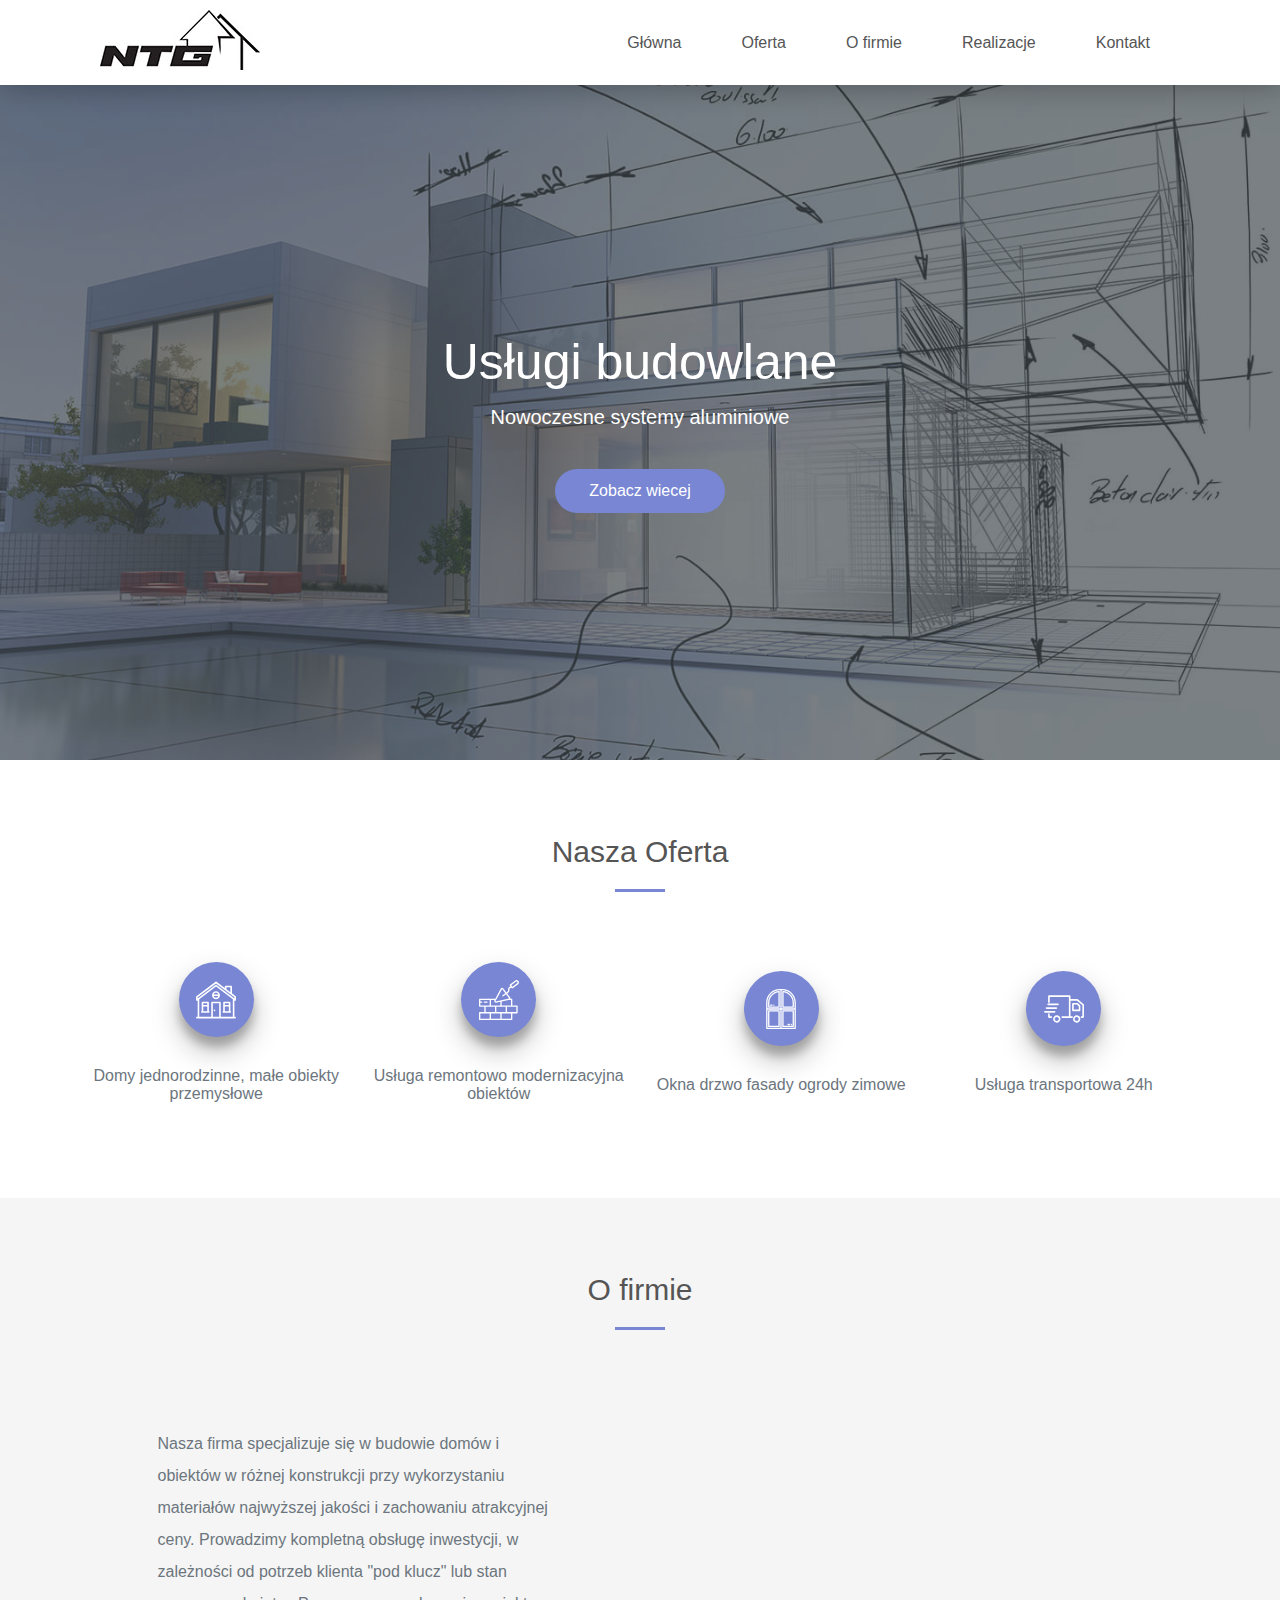
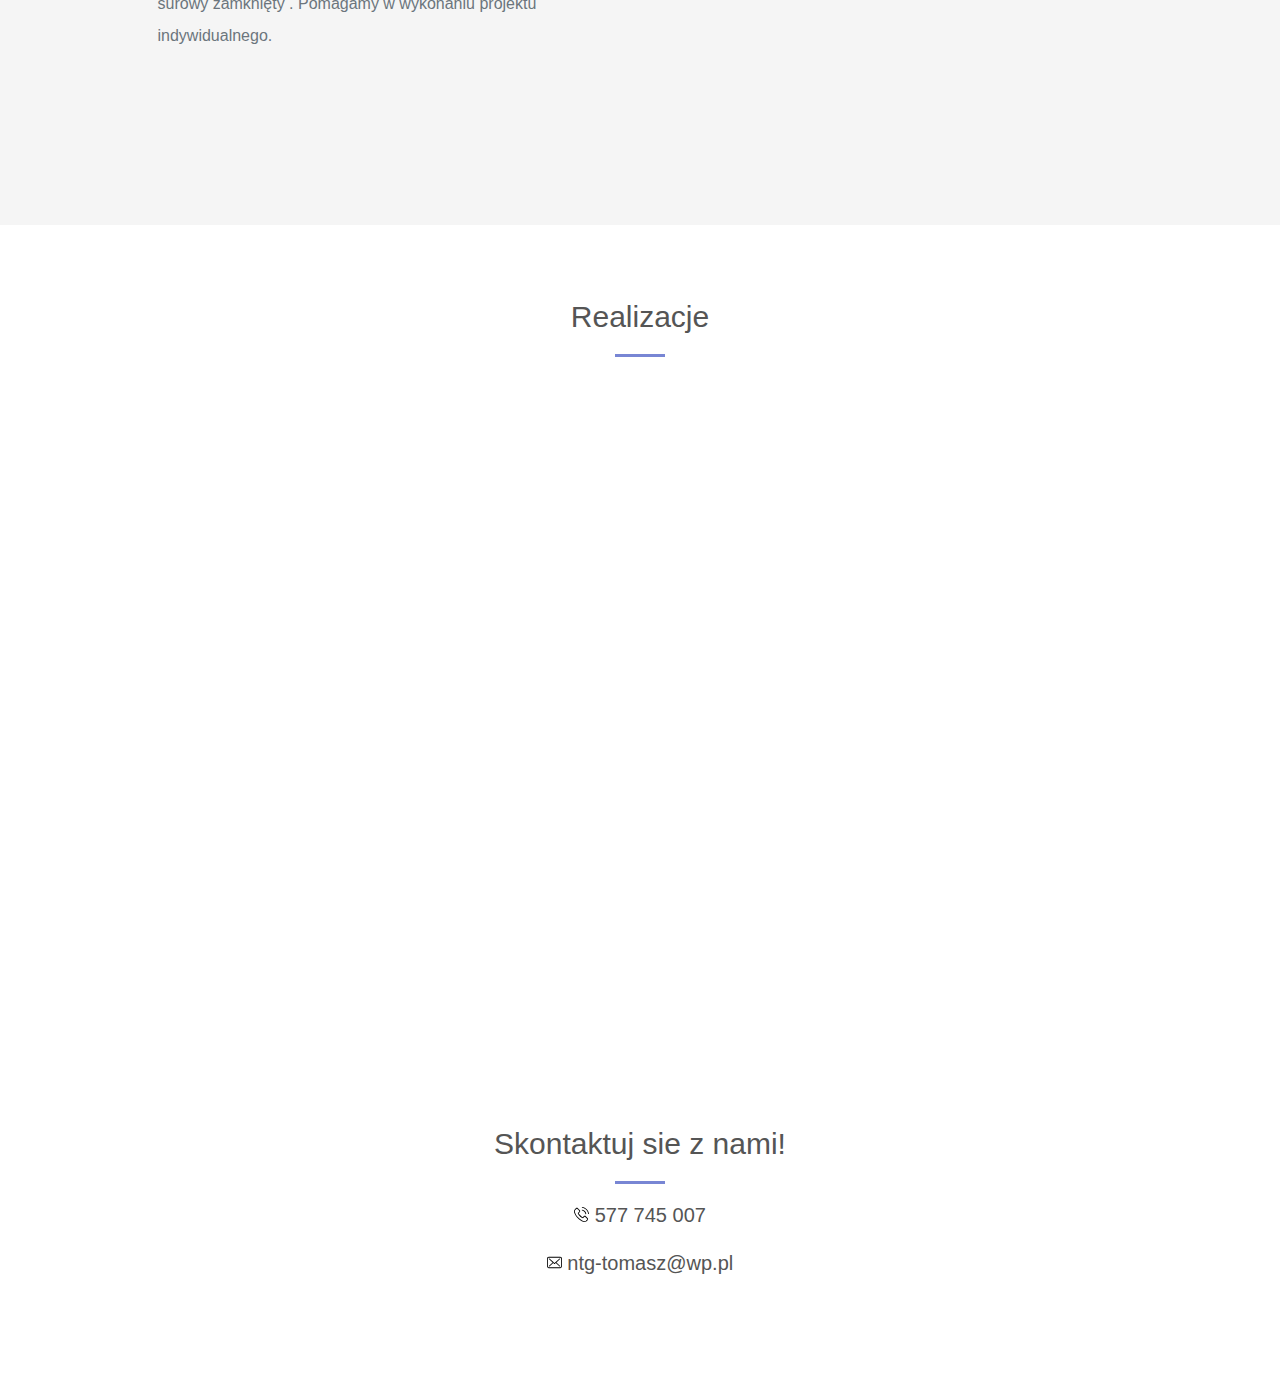
==== index2.html @ defb48ed "Initial commit" ====
<!DOCTYPE html>
<html lang="pl">
<head>
  <meta charset="utf-8">
  <meta http-equiv="X-UA-Compatible" content="IE=edge">
  <meta name="viewport" content="width=device-width, initial-scale=1">
  <title>ntg-systemy</title>
  <link rel="stylesheet" href="css/style.css">
  <style>
  /* Critical css */
  *{box-sizing:border-box;margin:0;padding:0}html{font-family:'Noto Sans',sans-serif;color:#555}a{text-decoration:none;color:inherit}hr{width:50px;height:3px;margin:20px;border:0;background-color:#7886d4}.main-container{display:flex;align-items:center}.main-container{flex-direction:column;padding:75px}.main-container h1{text-align:center;font:30px 'Noto Sans',sans-serif}.header,.header ul{background-color:#fff}.header{position:fixed;z-index:3;top:0;width:100%;height:85px;box-shadow:1px 1px 30px 0 rgba(0,0,0,.3)}.header ul{overflow:hidden;margin:0;padding-top:0;list-style:none}.header li a{display:block;padding:15px;text-align:center}#logo{height:80px;padding:10px 10px 10px 100px}@media (max-width:970px){#logo{display:flex;margin:0 auto;padding:10px}}.header .menu{clear:both;max-height:0}.header .menu-icon{position:absolute;top:0;display:inline-block;margin-top:10px;padding:35px 20px}.header .menu-icon .navicon{position:relative;display:block;width:18px;height:2px;background:#333}.header .menu-icon .navicon:after,.header .menu-icon .navicon:before{position:absolute;display:block;width:100%;height:100%;content:'';background:#333}.header .menu-icon .navicon:before{top:5px}.header .menu-icon .navicon:after{top:-5px}.header .menu-btn{display:none}@media (min-width:970px){.header ul{margin-right:100px}.header li{float:left}.header li a{padding:34px 30px 29px}.header .menu{float:right;clear:none;max-height:none}.header .menu-icon{display:none}}#banner{margin-top:85px}.hero{color:#fff}.hero{position:relative;min-height:75vh;text-align:center;justify-content:center}.hero .background-image,.hero .background-image:after{position:absolute;top:0;left:0;width:100%;height:100%;background-color:#414a4f}.hero .background-image{z-index:-1;background-repeat:no-repeat;background-attachment:fixed;background-position:center;background-size:cover}.hero .background-image:after{content:'';opacity:.7}.hero h1{font:50px 'Noto Sans',sans-serif;margin-bottom:15px}.hero h2{font:20px 'Noto Sans',sans-serif;margin-bottom:40px}.button{padding:13px 34px;border-radius:10rem;background-color:#7886d4}
  </style>
</head>

<body>
	<header class="header">
  	<a href="http://ntg-systemy.pl/"><img id="logo" src="img/logo-ntg.jpg" alt="logo NTG"></a>
  	<input class="menu-btn" type="checkbox" id="menu-btn" />
  	<label class="menu-icon" for="menu-btn"><span class="navicon"></span></label>
  	<ul class="menu">
   		<li><a onclick="$('#banner').animatescroll({padding:+84});">Główna</a></li>
      <li><a onclick="$('#offer').animatescroll({padding:+84});">Oferta</a></li>
    	<li><a onclick="$('#description').animatescroll({padding:+84});">O firmie</a></li>
    	<li><a onclick="$('#realizations').animatescroll({padding:+84});">Realizacje</a></li>
    	<li><a onclick="$('#footer').animatescroll({padding:-84});">Kontakt</a></li>
  	</ul>
  </header>

	<section id="banner" class="hero main-container">
		<div class="background-image" style="background-image: url(img/rast_129odbicie.jpg);"></div>
		<h1>Usługi budowlane</h1>
    <h2>Nowoczesne systemy aluminiowe</h2>
    <a class="button" onclick="$('#offer').animatescroll({padding:+84});">Zobacz wiecej</a>
	</section>

  <section id="offer" class="main-container">
    <h1>Nasza Oferta</h1>
    <hr>
    <div class="container">
      <div class="item">
         <!--  <div>Icons made by <a href="https://www.flaticon.com/authors/freepik" title="Freepik">Freepik</a> from <a href="https://www.flaticon.com/" 		    title="Flaticon">www.flaticon.com</a> is licensed by <a href="http://creativecommons.org/licenses/by/3.0/" 		    title="Creative Commons BY 3.0" target="_blank">CC 3.0 BY</a></div> -->
        <div class="circle">
          <svg  width="30pt" height="30pt" enable-background="new 0 0 400.688 400.688" version="1.1" viewBox="0 0 400.688 400.688" xml:space="preserve" xmlns="http://www.w3.org/2000/svg">
            <path margin-top="10px;" d="m387.89 206.79c1.412 1.06 3.102 1.601 4.803 1.601 1.219 0 2.444-0.278 3.576-0.844 2.71-1.354 4.423-4.125 4.423-7.156v-32.134c0-2.518-1.185-4.888-3.198-6.399l-37.15-27.879c4e-3 -0.102 0.015-0.203 0.015-0.306v-68.75c0-4.418-3.582-8-8-8h-55.417c-4.418 0-8 3.582-8 8v15.474l-83.448-62.623c-2.846-2.135-6.758-2.135-9.604 0l-192 144.08c-2.014 1.511-3.198 3.881-3.198 6.399v32.134c0 3.031 1.713 5.801 4.423 7.156s5.954 1.063 8.379-0.757l3.198-2.4v164.12h-8.688c-4.418 0-8 3.582-8 8s3.582 8 8 8h384.67c4.418 0 8-3.582 8-8s-3.582-8-8-8h-7.979v-164.12l3.198 2.401zm-82.948-133.87h39.417v49.061l-39.417-29.58v-19.481zm-288.25 99.332l184-138.08 184 138.08v12.131l-179.2-134.48c-1.423-1.068-3.112-1.602-4.802-1.602s-3.379 0.534-4.802 1.602l-179.2 134.48v-12.131zm215.35 196.25h-63.413c0.026-0.261 0.04-0.525 0.04-0.792v-134.46h63.333v134.46c0 0.267 0.014 0.531 0.04 0.792zm136.65-174.41v174.41h-120.73c0.026-0.261 0.04-0.525 0.04-0.792v-142.46c0-4.418-3.582-8-8-8h-79.333c-4.418 0-8 3.582-8 8v142.46c0 0.267 0.014 0.531 0.04 0.792h-120.02v-174.41c0-0.547-0.056-1.081-0.16-1.598l168.16-126.19 168.16 126.19c-0.105 0.517-0.16 1.051-0.16 1.598z"/>
          	<path d="m184.83 296.4c-2.1 0-4.16 0.86-5.649 2.34-1.49 1.49-2.341 3.56-2.341 5.66 0 2.11 0.851 4.17 2.341 5.66 1.489 1.49 3.55 2.34 5.649 2.34 2.11 0 4.17-0.85 5.66-2.34s2.35-3.55 2.35-5.66c0-2.1-0.859-4.16-2.35-5.66-1.49-1.479-3.549-2.34-5.66-2.34z"/>
          	<path d="m160.23 152.68c0 22.114 17.99 40.104 40.104 40.104s40.104-17.991 40.104-40.104-17.991-40.104-40.104-40.104-40.104 17.99-40.104 40.104zm40.104 24.104c-10.487 0-19.426-6.734-22.733-16.104h45.467c-3.307 9.37-12.247 16.104-22.734 16.104zm22.734-32.104h-45.467c3.307-9.369 12.246-16.104 22.733-16.104s19.427 6.735 22.734 16.104z"/>
          	<path d="m128.83 312.98v-87.715c0-4.418-3.582-8-8-8h-56.125c-4.418 0-8 3.582-8 8v87.72c-4.311 0.123-7.771 3.647-7.771 7.988 0 4.418 3.582 8 8 8h71.75c4.418 0 8-3.582 8-8 1e-3 -4.369-3.504-7.914-7.854-7.993zm-16-79.715v16h-40.125v-16h40.125zm-40.125 79.708v-47.708h40.125v47.708h-40.125z"/>
          	<path d="m272.73 328.97h71.751c4.418 0 8-3.582 8-8 0-4.355-3.482-7.89-7.813-7.991v-87.717c0-4.418-3.582-8-8-8h-56.125c-4.418 0-8 3.582-8 8v87.717c-4.331 0.101-7.813 3.636-7.813 7.991 0 4.418 3.583 8 8 8zm15.813-16v-47.708h40.125v47.708h-40.125zm40.125-79.708v16h-40.125v-16h40.125z"/>
          </svg>
        </div>
        <p>Domy jednorodzinne, małe obiekty przemysłowe</p>
      </div>

      <div class="item">
        <div class="circle">
        <svg width="30pt" height="30pt" viewBox="0 0 511.99823 511" xmlns="http://www.w3.org/2000/svg">
          <path d="m8.5352 512.49h409.6c4.7148 0 8.5352-3.8203 8.5352-8.5312v-76.801h59.73c4.7148 0 8.5352-3.8203 8.5352-8.5312v-85.336c0-4.7109-3.8203-8.5312-8.5352-8.5312h-59.73v-76.801c0-4.7148-3.8203-8.5352-8.5352-8.5352h-15.66c1.2031-5.5781-0.070312-11.406-3.4883-15.977l-38.559-51.398 17.805-13.355c7.9102-5.9219 12.328-15.414 11.77-25.281l-0.85547-15.367c-0.23438-4.168 1.6328-8.1758 4.9727-10.68l17.801-13.352 7.4922 9.9844c1.3555 1.8086 3.375 3.0078 5.6172 3.3281 0.39844 0.054687 0.80078 0.085937 1.207 0.082031 1.8477 0.003906 3.6445-0.59766 5.1211-1.707l70.406-52.816c11.305-8.4805 13.598-24.523 5.1172-35.832l-4.7422-6.3281c-8.4922-11.293-24.527-13.578-35.84-5.1094l-70.398 52.812c-3.7695 2.8281-4.5352 8.1797-1.707 11.949l7.4883 9.9844-17.801 13.355c-7.9102 5.9219-12.332 15.41-11.77 25.277l0.85156 15.367c0.23828 4.168-1.6289 8.1797-4.9688 10.68l-17.801 13.355-38.562-51.398c-4.0352-5.4648-10.59-8.4766-17.367-7.9805-6.4648 0.46875-12.242 4.2188-15.309 9.9336l-70.117 130.47h-200.3c-4.7148 0-8.5352 3.8203-8.5352 8.5352v85.332c0 4.7148 3.8203 8.5352 8.5352 8.5352h59.73v68.266h-59.73c-4.7148 0-8.5352 3.8203-8.5352 8.5352v85.332c0 4.7109 3.8203 8.5312 8.5352 8.5312zm468-493.23c3.7656-2.8281 9.1133-2.0664 11.945 1.7031l4.7422 6.3281c2.8242 3.7695 2.0586 9.1133-1.707 11.941l-63.582 47.699-14.98-19.977zm-322.94 407.89h119.46v68.266h-119.46zm68.266-85.332h119.46v68.266h-119.46zm187.73 153.6h-119.47v-68.266h119.47zm68.266-85.332h-119.47v-68.266h119.47zm-68.266-85.332h-119.47v-49.691l87.344-18.578h32.125zm-115.61-207.72c0.28906-0.59766 0.89062-0.98047 1.5547-1l0.16797-0.007812c0.90625 0.015625 1.7461 0.46484 2.2617 1.207l38.555 51.398-35.203 26.41c-3.7695 2.8281-4.5352 8.1758-1.707 11.949 2.8281 3.7695 8.1758 4.5312 11.949 1.707l35.203-26.41 38.559 51.398c0.61328 0.75 0.79297 1.7617 0.46875 2.6719-0.20312 0.63281-0.73828 1.0977-1.3945 1.2148l-169.29 36c-1.0508 0.16406-2.1055-0.28516-2.7109-1.1602-0.67969-0.82031-0.81641-1.9609-0.35156-2.9219zm-95.238 165.62c4.5469 6.2539 12.352 9.2344 19.91 7.6094l54.402-11.57v46.062h-119.46v-68.27h46.059l-2.6445 4.9219c-3.6562 6.8086-2.9727 15.125 1.7383 21.246zm-181.69 7.9688h17.066c4.7148 0 8.5352-3.8203 8.5352-8.5352 0-4.7109-3.8203-8.5312-8.5352-8.5312h-17.066v-17.07h119.47v68.27h-119.47zm68.266 51.199h119.47v68.266h-119.47zm-68.266 85.332h119.47v68.266h-119.47z"/>
          <path d="m110.93 282.09c0-4.7109-3.8203-8.5312-8.5352-8.5312h-34.133c-4.7109 0-8.5312 3.8203-8.5312 8.5312 0 4.7148 3.8203 8.5352 8.5312 8.5352h34.133c4.7148 0 8.5352-3.8203 8.5352-8.5352z"/>
        </svg>
      </div>
        <p>Usługa remontowo modernizacyjna obiektów</p>
      </div>

      <div class="item">
        <!--<div>Icons made by <a href="https://www.flaticon.com/authors/xnimrodx" title="xnimrodx">xnimrodx</a> from <a href="https://www.flaticon.com/" 		    title="Flaticon">www.flaticon.com</a> is licensed by <a href="http://creativecommons.org/licenses/by/3.0/" 		    title="Creative Commons BY 3.0" target="_blank">CC 3.0 BY</a></div>-->
        <div class="circle">
        <svg width="30pt" height="30pt" viewBox="-64 0 496 496" xmlns="http://www.w3.org/2000/svg">
          <path d="m159.53 24.246c-76.086 4.5312-135.48 67.531-135.53 143.75v56c0 4.418 3.582 8 8 8h128c4.418 0 8-3.582 8-8v-191.77c0.003906-2.2031-0.90234-4.3125-2.5078-5.8281-1.6055-1.5156-3.7617-2.3008-5.9648-2.1719zm-7.5273 191.75h-112v-48c0.039062-64.492 48.02-118.9 112-127.01z"/>
          <path d="m200 0h-32c-92.738 0.10547-167.89 75.262-168 168v320c0 4.418 3.582 8 8 8h352c4.418 0 8-3.582 8-8v-320c-0.10547-92.738-75.262-167.89-168-168zm152 168v72h-160v-224h8c83.91 0.09375 151.91 68.09 152 152zm-336 0c0.09375-83.91 68.09-151.91 152-152h8v224h-160zm0 88h160v224h-160zm336 224h-160v-224h160z"/>
          <path d="m208 232h128c4.418 0 8-3.582 8-8v-56c-0.042969-76.223-59.441-139.22-135.53-143.75-2.2031-0.12891-4.3594 0.65625-5.9648 2.1719-1.6055 1.5156-2.5117 3.625-2.5078 5.8281v191.75c0 4.418 3.582 8 8 8zm8-191.01c63.98 8.1055 111.96 62.516 112 127.01v48h-112z"/>
          <path d="m160 264h-128c-4.418 0-8 3.582-8 8v192c0 4.418 3.582 8 8 8h128c4.418 0 8-3.582 8-8v-192c0-4.418-3.582-8-8-8zm-8 192h-112v-176h112z"/>
          <path d="m208 472h128c4.418 0 8-3.582 8-8v-192c0-4.418-3.582-8-8-8h-128c-4.418 0-8 3.582-8 8v192c0 4.418 3.582 8 8 8zm8-192h112v176h-112z"/>
          <path d="m72 192h-16c-4.418 0-8 3.582-8 8s3.582 8 8 8h16c4.418 0 8-3.582 8-8s-3.582-8-8-8z"/>
          <path d="m90.32 205.68c0.77734 0.70703 1.6719 1.2734 2.6406 1.6797 2.9766 1.2773 6.4297 0.60938 8.7188-1.6797 0.70312-0.77734 1.2734-1.6719 1.6797-2.6406 0.85547-1.9375 0.85547-4.1406 0-6.0781-0.38672-0.98047-0.95703-1.875-1.6797-2.6406-1.9219-1.875-4.6445-2.6836-7.2812-2.1602-0.5 0.085938-0.98438 0.25-1.4375 0.48047-0.51172 0.17578-1 0.41797-1.4492 0.71875-0.41406 0.29688-0.8125 0.61719-1.1914 0.96094-0.72266 0.76563-1.293 1.6602-1.6797 2.6406-0.85156 1.9375-0.85156 4.1406 0 6.0781 0.40625 0.96875 0.97656 1.8633 1.6797 2.6406z"/>
          <path d="m288 432h-16c-4.418 0-8 3.582-8 8s3.582 8 8 8h16c4.418 0 8-3.582 8-8s-3.582-8-8-8z"/>
          <path d="m317.68 434.32c-1.9219-1.875-4.6445-2.6836-7.2812-2.1602-0.5 0.085938-0.98438 0.25-1.4375 0.48047-0.51172 0.17578-1 0.41797-1.4492 0.71875-0.41406 0.29688-0.8125 0.61719-1.1914 0.96094-0.72266 0.76563-1.293 1.6602-1.6797 2.6406-0.85156 1.9375-0.85156 4.1406 0 6.0781 0.40625 0.96875 0.97656 1.8633 1.6797 2.6406 3.1562 3.0938 8.2031 3.0938 11.359 0 0.70312-0.77734 1.2734-1.6719 1.6797-2.6406 0.85547-1.9375 0.85547-4.1406 0-6.0781-0.38672-0.98047-0.95703-1.875-1.6797-2.6406z"/>
        </svg>
      </div>
        <p>Okna drzwo fasady ogrody zimowe</p>
      </div>

      <div class="item">
        <!--<div>Icons made by <a href="https://www.flaticon.com/authors/vignesh-oviyan" title="Vignesh Oviyan">Vignesh Oviyan</a> from <a href="https://www.flaticon.com/"             title="Flaticon">www.flaticon.com</a> is licensed by <a href="http://creativecommons.org/licenses/by/3.0/"             title="Creative Commons BY 3.0" target="_blank">CC 3.0 BY</a></div> -->
        <div class="circle">
        <svg width="30pt" height="30pt" enable-background="new 0 0 491.1 491.1" version="1.1" viewBox="0 0 491.1 491.1" xml:space="preserve" xmlns="http://www.w3.org/2000/svg">
          <path transform="translate(0 -540.36)" d="m401.5 863.31c-12 0-23.4 4.7-32 13.2-8.6 8.6-13.4 19.8-13.4 31.8s4.7 23.2 13.4 31.8c8.7 8.5 20 13.2 32 13.2 24.6 0 44.6-20.2 44.6-45s-20-45-44.6-45zm0 70c-13.8 0-25.4-11.4-25.4-25s11.6-25 25.4-25c13.6 0 24.6 11.2 24.6 25s-11 25-24.6 25zm11.6-219.9c-1.8-1.7-4.2-2.6-6.7-2.6h-51.3c-5.5 0-10 4.5-10 10v82c0 5.5 4.5 10 10 10h81.4c5.5 0 10-4.5 10-10v-54.9c0-2.8-1.2-5.5-3.3-7.4l-30.1-27.1zm13.4 79.4h-61.4v-62.1h37.4l24 21.6v40.5zm-269.2 70.5c-12 0-23.4 4.7-32 13.2-8.6 8.6-13.4 19.8-13.4 31.8s4.7 23.2 13.4 31.8c8.7 8.5 20 13.2 32 13.2 24.6 0 44.6-20.2 44.6-45s-20-45-44.6-45zm0 70c-13.8 0-25.4-11.4-25.4-25s11.6-25 25.4-25c13.6 0 24.6 11.2 24.6 25s-11 25-24.6 25zm-66.7-57.7h-20.1v-26.6c0-5.5-4.5-10-10-10s-10 4.5-10 10v36.6c0 5.5 4.5 10 10 10h30.1c5.5 0 10-4.5 10-10s-4.5-10-10-10zm50.7-54.5c0-5.5-4.5-10-10-10h-121.3c-5.5 0-10 4.5-10 10s4.5 10 10 10h121.3c5.5 0 10-4.4 10-10zm-111-36.1l121.3 0.7c5.5 0 10-4.4 10.1-9.9 0.1-5.6-4.4-10.1-9.9-10.1l-121.3-0.7h-0.1c-5.5 0-10 4.4-10 9.9-0.1 5.6 4.4 10.1 9.9 10.1zm20.4-45.4h121.3c5.5 0 10-4.5 10-10s-4.5-10-10-10h-121.3c-5.5 0-10 4.5-10 10s4.5 10 10 10zm436.7-13.5l-71.6-59.3c-1.8-1.5-4-2.3-6.4-2.3h-84.2v-36c0-5.5-4.5-10-10-10h-254.7c-5.5 0-10 4.5-10 10v73.2c0 5.5 4.5 10 10 10s10-4.5 10-10v-63.2h234.8v237.1h-82c-5.5 0-10 4.5-10 10s4.5 10 10 10h122.1c5.5 0 10-4.5 10-10s-4.5-10-10-10h-20.1v-191.1h80.6l65.2 54-0.7 136.9h-10.4c-5.5 0-10 4.5-10 10s4.5 10 10 10h20.3c5.5 0 10-4.4 10-9.9l0.8-151.6c-0.1-3-1.4-5.9-3.7-7.8z"/>
          </svg>
        </div>
        <p>Usługa transportowa 24h</p>
      </div>
  </section>

  <!--<div id="belt">
    <h1>Budowa pod klucz</h1>
    <h2>Doradztwo techniczne</h2>
  </div>-->

	<section id="description" class="main-container">
		<h1>O firmie</h1>
		<hr>
		<div class="container">
			<p>Nasza firma specjalizuje się w budowie domów i obiektów w różnej konstrukcji przy wykorzystaniu materiałów najwyższej jakości i zachowaniu atrakcyjnej ceny.
        Prowadzimy kompletną obsługę inwestycji, w zależności od potrzeb klienta "pod klucz" lub stan surowy zamknięty . Pomagamy w wykonaniu projektu indywidualnego.</p>
    <img class="lazy lazy-img" src="[data-uri]" data-src="img/5d110c586385b.png" alt="budownik">
		</div>
	</section>

	<section id="realizations" class="main-container">
    <h1>Realizacje</h1>
    <hr>
      <div class="container">
  			<div class="gallery">
          <img class="lazy lazy-img" src="[data-uri]" data-src="img/Usługi_budowlane.jpg" alt="obrazek">
  			</div>
  			<div class="gallery">
          <img class="lazy lazy-img" src="[data-uri]" data-src="img/Realizacja_inwestycji.jpg" alt="obrazek">
  			</div>
  			<div class="gallery">
          <img class="lazy lazy-img" src="[data-uri]" data-src="img/Wykończenia_wnętrz.jpg" alt="obrazek">
  			</div>
  			<div class="gallery">
          <img class="lazy lazy-img" src="[data-uri]" data-src="img/4.jpg" alt="obrazek">
  			</div>
  			<div class="gallery">
          <img class="lazy lazy-img" src="[data-uri]" data-src="img/5.jpg" alt="obrazek">
  			</div>
  			<div class="gallery">
          <img class="lazy lazy-img" src="[data-uri]" data-src="img/6.jpg" alt="obrazek">
  			</div>
      </div>
	</section>

  <footer id="footer" class="main-container">
    <h1>Skontaktuj sie z nami!</h1>
      <hr>
          <a href="tel:+48 577 745 007"><svg width="15px" enable-background="new 0 0 473.806 473.806" version="1.1" viewBox="0 0 473.806 473.806" xml:space="preserve" xmlns="http://www.w3.org/2000/svg">
        		<path d="m374.46 293.51c-9.7-10.1-21.4-15.5-33.8-15.5-12.3 0-24.1 5.3-34.2 15.4l-31.6 31.5c-2.6-1.4-5.2-2.7-7.7-4-3.6-1.8-7-3.5-9.9-5.3-29.6-18.8-56.5-43.3-82.3-75-12.5-15.8-20.9-29.1-27-42.6 8.2-7.5 15.8-15.3 23.2-22.8 2.8-2.8 5.6-5.7 8.4-8.5 21-21 21-48.2 0-69.2l-27.3-27.3c-3.1-3.1-6.3-6.3-9.3-9.5-6-6.2-12.3-12.6-18.8-18.6-9.7-9.6-21.3-14.7-33.5-14.7s-24 5.1-34 14.7l-0.2 0.2-34 34.3c-12.8 12.8-20.1 28.4-21.7 46.5-2.4 29.2 6.2 56.4 12.8 74.2 16.2 43.7 40.4 84.2 76.5 127.6 43.8 52.3 96.5 93.6 156.7 122.7 23 10.9 53.7 23.8 88 26 2.1 0.1 4.3 0.2 6.3 0.2 23.1 0 42.5-8.3 57.7-24.8 0.1-0.2 0.3-0.3 0.4-0.5 5.2-6.3 11.2-12 17.5-18.1 4.3-4.1 8.7-8.4 13-12.9 9.9-10.3 15.1-22.3 15.1-34.6 0-12.4-5.3-24.3-15.4-34.3l-54.9-55.1zm35.8 105.3c-0.1 0-0.1 0.1 0 0-3.9 4.2-7.9 8-12.2 12.2-6.5 6.2-13.1 12.7-19.3 20-10.1 10.8-22 15.9-37.6 15.9-1.5 0-3.1 0-4.6-0.1-29.7-1.9-57.3-13.5-78-23.4-56.6-27.4-106.3-66.3-147.6-115.6-34.1-41.1-56.9-79.1-72-119.9-9.3-24.9-12.7-44.3-11.2-62.6 1-11.7 5.5-21.4 13.8-29.7l34.1-34.1c4.9-4.6 10.1-7.1 15.2-7.1 6.3 0 11.4 3.8 14.6 7l0.3 0.3c6.1 5.7 11.9 11.6 18 17.9 3.1 3.2 6.3 6.4 9.5 9.7l27.3 27.3c10.6 10.6 10.6 20.4 0 31-2.9 2.9-5.7 5.8-8.6 8.6-8.4 8.6-16.4 16.6-25.1 24.4-0.2 0.2-0.4 0.3-0.5 0.5-8.6 8.6-7 17-5.2 22.7l0.3 0.9c7.1 17.2 17.1 33.4 32.3 52.7l0.1 0.1c27.6 34 56.7 60.5 88.8 80.8 4.1 2.6 8.3 4.7 12.3 6.7 3.6 1.8 7 3.5 9.9 5.3 0.4 0.2 0.8 0.5 1.2 0.7 3.4 1.7 6.6 2.5 9.9 2.5 8.3 0 13.5-5.2 15.2-6.9l34.2-34.2c3.4-3.4 8.8-7.5 15.1-7.5 6.2 0 11.3 3.9 14.4 7.3l0.2 0.2 55.1 55.1c10.3 10.2 10.3 20.7 0.1 31.3z"/>
        		<path d="m256.06 112.71c26.2 4.4 50 16.8 69 35.8s31.3 42.8 35.8 69c1.1 6.6 6.8 11.2 13.3 11.2 0.8 0 1.5-0.1 2.3-0.2 7.4-1.2 12.3-8.2 11.1-15.6-5.4-31.7-20.4-60.6-43.3-83.5s-51.8-37.9-83.5-43.3c-7.4-1.2-14.3 3.7-15.6 11s3.5 14.4 10.9 15.6z"/>
        		<path d="m473.26 209.01c-8.9-52.2-33.5-99.7-71.3-137.5s-85.3-62.4-137.5-71.3c-7.3-1.3-14.2 3.7-15.5 11-1.2 7.4 3.7 14.3 11.1 15.6 46.6 7.9 89.1 30 122.9 63.7 33.8 33.8 55.8 76.3 63.7 122.9 1.1 6.6 6.8 11.2 13.3 11.2 0.8 0 1.5-0.1 2.3-0.2 7.3-1.1 12.3-8.1 11-15.4z"/>
          </svg>
          577 745 007
          </a>
          <!--<div>Icons made by <a href="https://www.flaticon.com/authors/gregor-cresnar" title="Gregor Cresnar">Gregor Cresnar</a> from <a href="https://www.flaticon.com/" 		    title="Flaticon">www.flaticon.com</a> is licensed by <a href="http://creativecommons.org/licenses/by/3.0/" 		    title="Creative Commons BY 3.0" target="_blank">CC 3.0 BY</a></div>-->
          <a href="mailto:ntg-tomasz@wp.pl"><svg width="15px" enable-background="new 0 0 483.3 483.3" version="1.1" viewBox="0 0 483.3 483.3" xml:space="preserve" xmlns="http://www.w3.org/2000/svg">
        		<path d="m424.3 57.75h-365.2c-32.6 0-59.1 26.5-59.1 59.1v249.6c0 32.6 26.5 59.1 59.1 59.1h365.1c32.6 0 59.1-26.5 59.1-59.1v-249.5c0.1-32.6-26.4-59.2-59-59.2zm32.1 308.7c0 17.7-14.4 32.1-32.1 32.1h-365.2c-17.7 0-32.1-14.4-32.1-32.1v-249.5c0-17.7 14.4-32.1 32.1-32.1h365.1c17.7 0 32.1 14.4 32.1 32.1v249.5h0.1z"/>
        		<path d="m304.8 238.55l118.2-106c5.5-5 6-13.5 1-19.1-5-5.5-13.5-6-19.1-1l-163 146.3-31.8-28.4c-0.1-0.1-0.2-0.2-0.2-0.3-0.7-0.7-1.4-1.3-2.2-1.9l-129.4-115.8c-5.6-5-14.1-4.5-19.1 1.1s-4.5 14.1 1.1 19.1l119.6 106.9-119.1 111.5c-5.4 5.1-5.7 13.6-0.6 19.1 2.7 2.8 6.3 4.3 9.9 4.3 3.3 0 6.6-1.2 9.2-3.6l120.9-113.1 32.8 29.3c2.6 2.3 5.8 3.4 9 3.4s6.5-1.2 9-3.5l33.7-30.2 120.2 114.2c2.6 2.5 6 3.7 9.3 3.7 3.6 0 7.1-1.4 9.8-4.2 5.1-5.4 4.9-14-0.5-19.1l-118.7-112.7z"/>
          </svg>
          ntg-tomasz@wp.pl
        </a>
  </footer>
	<script src="https://ajax.googleapis.com/ajax/libs/jquery/3.2.1/jquery.min.js" async></script>
  <script async>
  function lazyLoad(){
     $('.lazy-img').each(function(){
         if ($(this).offset().top < window.innerHeight + window.pageYOffset + 300) {
             $(this).attr('src', $(this).data('src'));
             $(this).removeClass('lazy-img');
         }
     })
 };

   var eventTimeout;
     var eventThrottler = function () {
        if ( !eventTimeout ) {
           eventTimeout = setTimeout(function() {
              eventTimeout = null;
              lazyLoad();
        }, 1000);
     }
  };
  $(document).on('scroll', function() {
        eventThrottler();
  });
 </script>
	<script src="js/animatescroll.min.js" async></script>
</body>
</html>
---- css/style.css ----
@font-face {
    font-family: 'Noto Sans',sans-serif;
    font-weight: 400;
    font-style: normal;
    src: url(fonts/NotoSans-Regular.ttf) format('ttf')
}

* {
    box-sizing: border-box;
    margin: 0;
    padding: 0
}

html {
    font-family: 'Noto Sans', sans-serif;
    color: #555
}

a {
    cursor: pointer;
    text-decoration: none;
    color: inherit
}

hr {
    width: 50px;
    height: 3px;
    margin: 20px;
    border: 0;
    background-color: #7886d4
}

.container,.main-container {
    display: flex;
    align-items: center
}

.main-container {
    flex-direction: column;
    padding: 75px
}

.main-container h1 {
    text-align: center;
    font: 30px 'Noto Sans', sans-serif;
}

.main-container p {
    color: #6c757d
}

.main-container a:hover {
    color: #7886d4
}

.container {
    width: 100%;
    text-align: left;
    flex-flow: row wrap;
    justify-content: space-around
}

.container p {
  max-width: 400px;
  margin-bottom: 20px;
}

@media (max-width:950px) {
    .container p {
        text-align: center
    }
}

/*---header---*/

.header,.header ul {
    background-color: #fff
}

.header {
    position: fixed;
    z-index: 3;
    top: 0;
    width: 100%;
    height: 85px;
    box-shadow: 1px 1px 30px 0 rgba(0,0,0,.3)
}

.header ul {
    overflow: hidden;
    margin: 0;
    padding-top: 0;
    list-style: none
}

.heder ul li {
    margin: 0 auto
}

.header li a {
    display: block;
    padding: 15px;
    text-align: center
}

.header .menu-btn:hover,.header li a:hover {
    color: #7886d4
}

.active {
    background-color: red
}

#logo {
    height: 80px;
    padding: 10px 10px 10px 100px
}

@media (max-width:970px) {
    #logo {
        display: flex;
        margin: 0 auto;
        padding: 10px
    }
}

.header .menu {
    clear: both;
    max-height: 0;
    transition: max-height .2s ease-out
}

.header .menu-icon {
    position: absolute;
    top: 0;
    display: inline-block;
    margin-top: 10px;
    padding: 35px 20px;
    cursor: pointer;
    user-select: none
}

.header .menu-icon .navicon {
    position: relative;
    display: block;
    width: 18px;
    height: 2px;
    transition: background .2s ease-out;
    background: #333
}

.header .menu-icon .navicon:after,.header .menu-icon .navicon:before {
    position: absolute;
    display: block;
    width: 100%;
    height: 100%;
    content: '';
    transition: all .2s ease-out;
    background: #333
}

.header .menu-icon .navicon:before {
    top: 5px
}

.header .menu-icon .navicon:after {
    top: -5px
}

.header .menu-btn {
    display: none
}

.header .menu-btn:checked~.menu {
    max-height: 300px
}

.header .menu-btn:checked~.menu-icon .navicon {
    background: 0 0
}

.header .menu-btn:checked~.menu-icon .navicon:before {
    transform: rotate(-45deg)
}

.header .menu-btn:checked~.menu-icon .navicon:after {
    transform: rotate(45deg)
}

.header .menu-btn:checked~.menu-icon:not(.steps) .navicon:after,.header .menu-btn:checked~.menu-icon:not(.steps) .navicon:before {
    top: 0
}

@media (min-width:970px) {
    .header ul {
        margin-right: 100px
    }

    .header li {
        float: left
    }

    .header li a {
        padding: 34px 30px 29px
    }

    .header .menu {
        float: right;
        clear: none;
        max-height: none
    }

    .header .menu-icon {
        display: none
    }
}

/*---banner---*/

#banner {
    margin-top: 85px
}

#banner a:hover,.hero {
    color: #fff
}

.hero {
    position: relative;
    min-height: 75vh;
    text-align: center;
    justify-content: center
}

.hero .background-image,.hero .background-image:after {
    position: absolute;
    top: 0;
    left: 0;
    width: 100%;
    height: 100%;
    background-color: #414a4f
}

.hero .background-image {
    z-index: -1;
    background-repeat: no-repeat;
    background-attachment: fixed;
    background-position: center;
    background-size: cover
}

.hero .background-image:after {
    content: '';
    opacity: .7
}

.hero h1 {
    font: 50px 'Noto Sans',sans-serif;
    margin-bottom: 15px
}

.hero h2 {
    font: 20px 'Noto Sans',sans-serif;
    margin-bottom: 40px
}

.button {
    padding: 13px 34px;
    border-radius: 10rem;
    background-color: #7886d4
}

/*---offer---*/

.circle,.item {
    display: flex;
    align-items: center
}

.item {
    flex-direction: column;
    width: 250px;
    margin-top: 50px;
    text-align: center
}

.item h2 {
    margin-top: 20px;
    color: #444
}

.circle {
    width: 75px;
    height: 75px;
    margin-bottom: 30px;
    color: #fff;
    border-radius: 50%;
    background-color: #7886d4;
    box-shadow: 0 14px 28px rgba(0,0,0,.25),0 10px 10px rgba(0,0,0,.22);
    justify-content: center
}

.circle svg {
    fill: currentColor
}

/*---description---*/

#description {
    background-color: #f5f5f5
}

#description p {
    line-height: 2
}

#description img {
    width: 100%;
    max-width: 400px;
    height: auto
}

/*---realizations---*/

#realizations {
    padding: 75px 0;
}

.gallery {
    overflow: hidden;
    width: 350px;
    height: 300px;
    flex: auto
}

.gallery img {
    width: 100%;
    height: auto;
    min-height: 300px
}

@media (max-width:700px) {
    .gallery {
        width: 100%
    }
}

/*---footer---*/

#footer a {
  height: 48px;
  font-size: 20px;
}
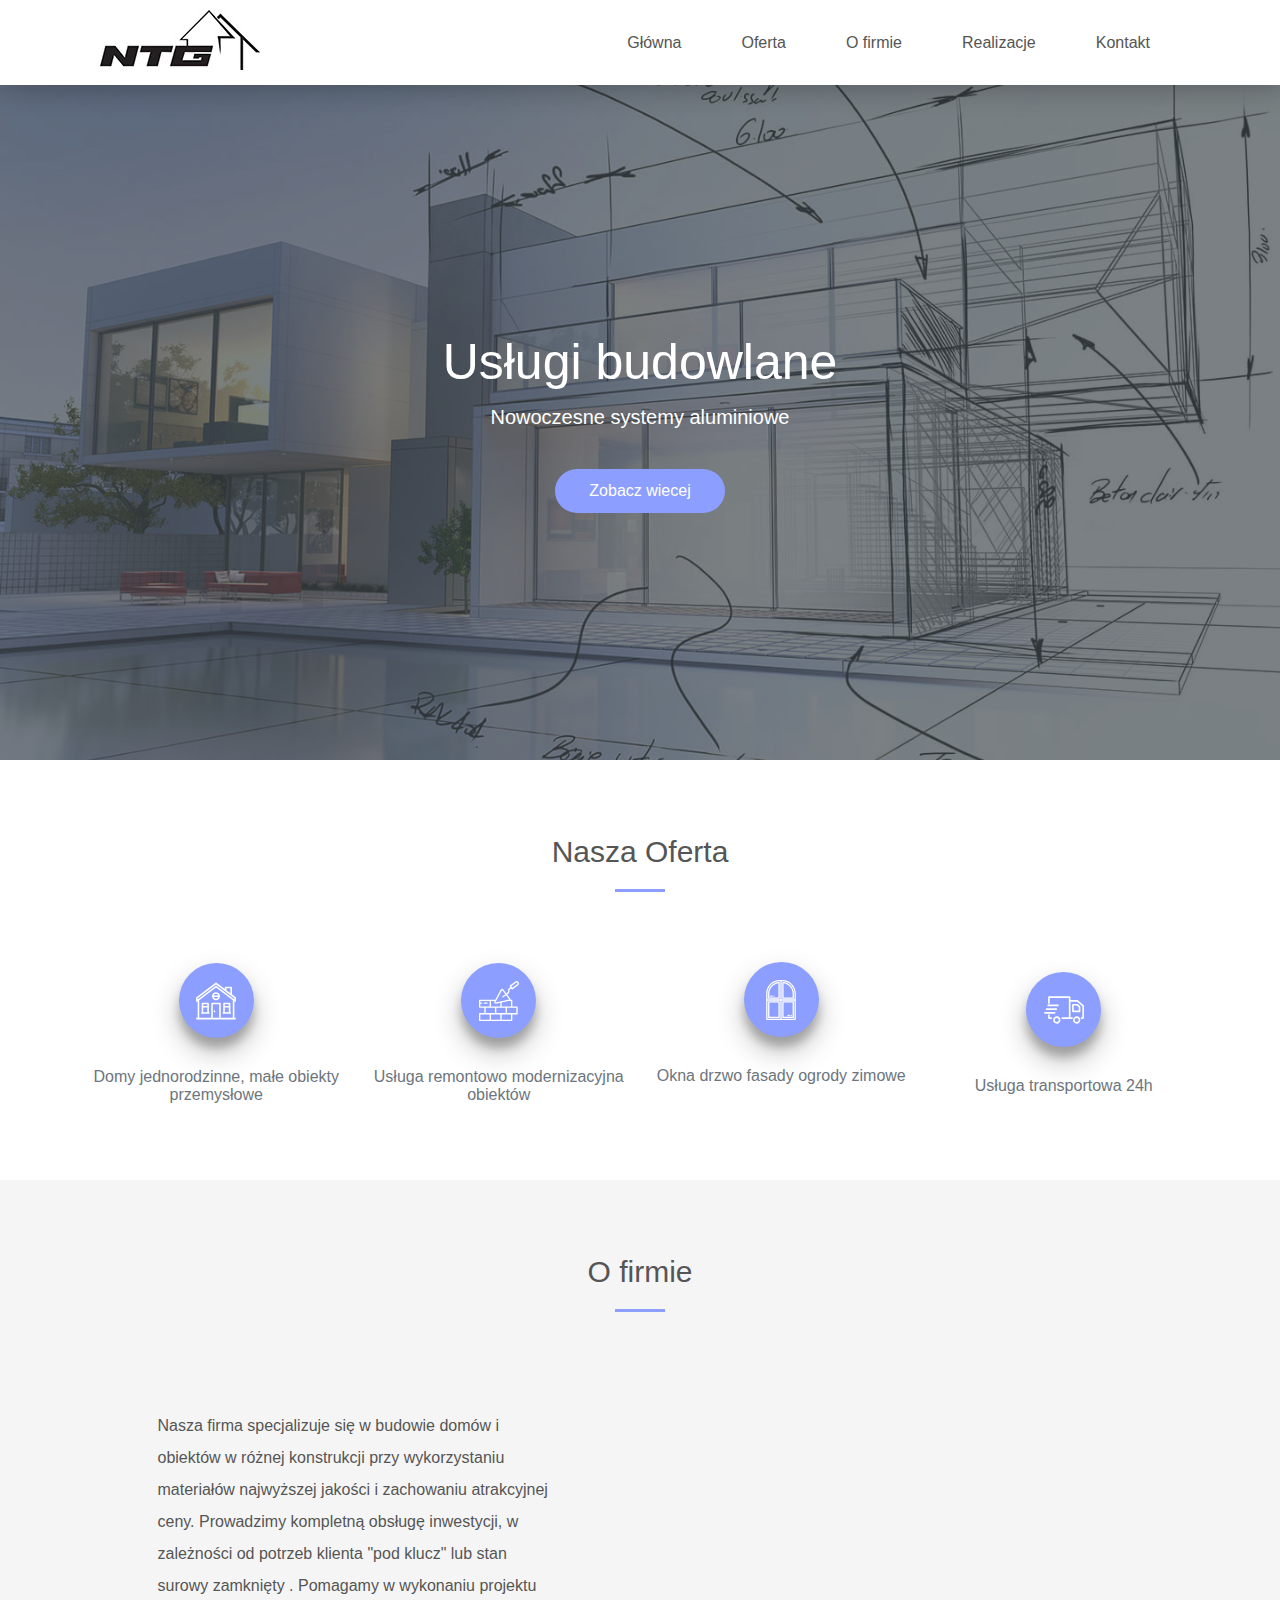
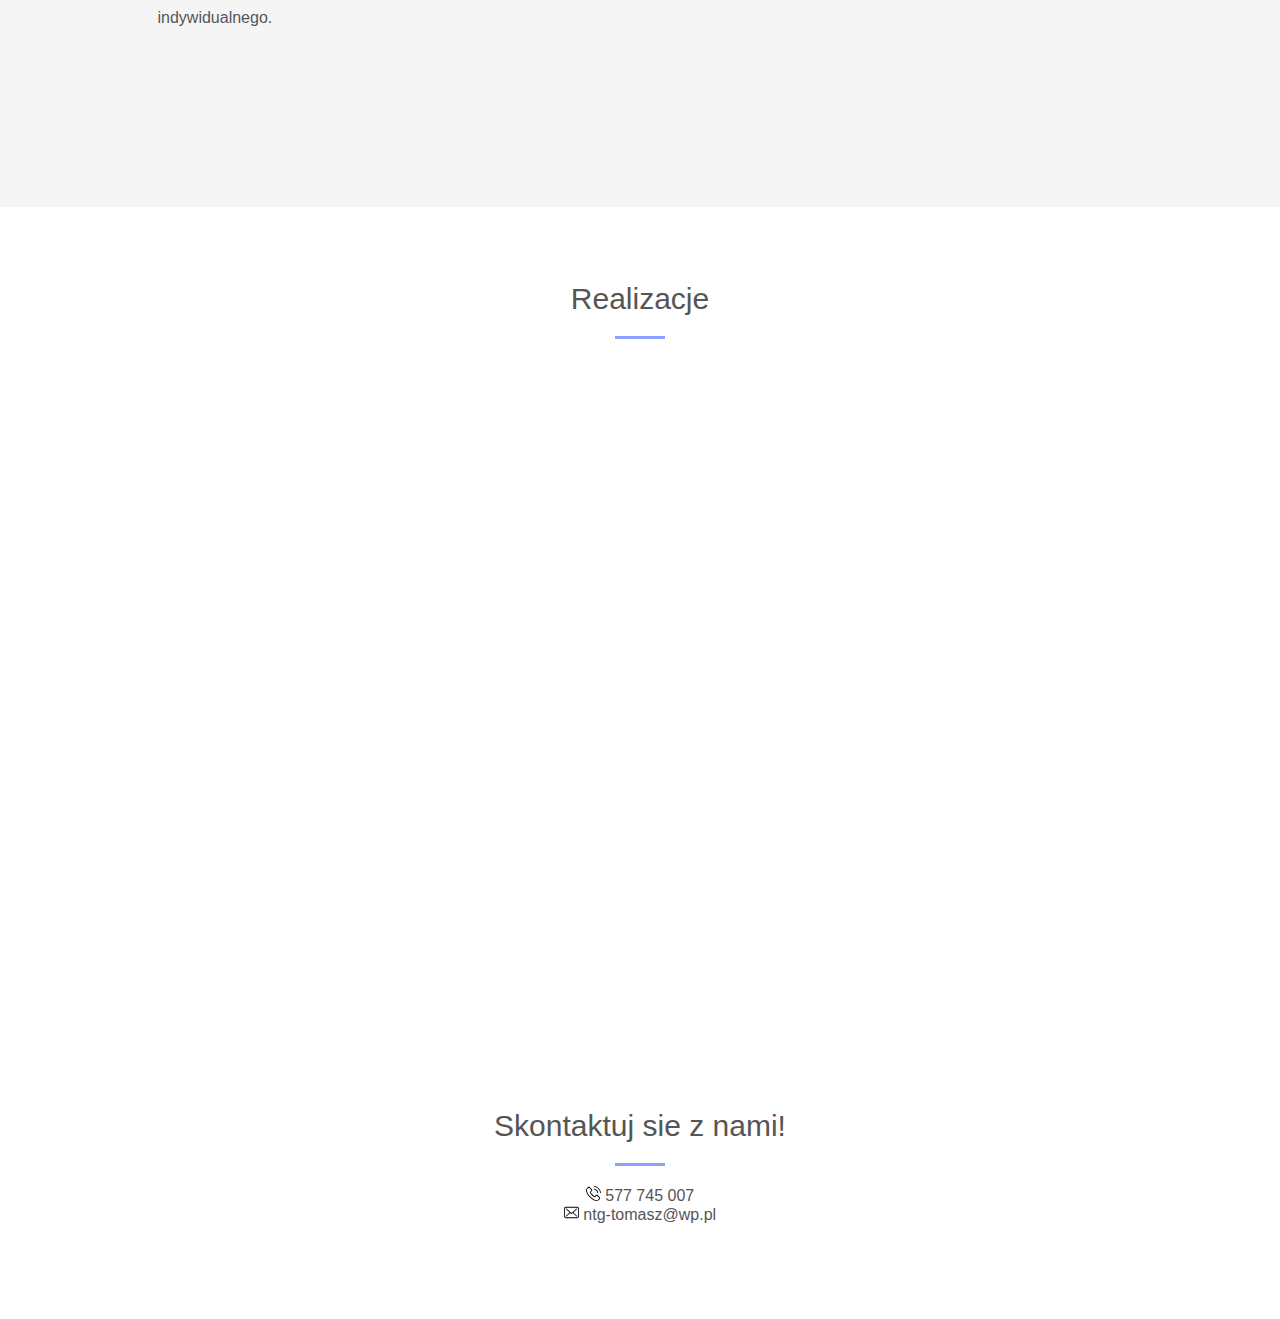
==== commit 05a40401: "ADD BEM," ====
--- a/index2.html
+++ b/index2.html
@@ -4,43 +4,41 @@
   <meta charset="utf-8">
   <meta http-equiv="X-UA-Compatible" content="IE=edge">
   <meta name="viewport" content="width=device-width, initial-scale=1">
+  <meta name="theme-color" content="#7886d4">
+  <meta name="description" content="">
   <title>ntg-systemy</title>
   <link rel="stylesheet" href="css/style.css">
-  <style>
-  /* Critical css */
-  *{box-sizing:border-box;margin:0;padding:0}html{font-family:'Noto Sans',sans-serif;color:#555}a{text-decoration:none;color:inherit}hr{width:50px;height:3px;margin:20px;border:0;background-color:#7886d4}.main-container{display:flex;align-items:center}.main-container{flex-direction:column;padding:75px}.main-container h1{text-align:center;font:30px 'Noto Sans',sans-serif}.header,.header ul{background-color:#fff}.header{position:fixed;z-index:3;top:0;width:100%;height:85px;box-shadow:1px 1px 30px 0 rgba(0,0,0,.3)}.header ul{overflow:hidden;margin:0;padding-top:0;list-style:none}.header li a{display:block;padding:15px;text-align:center}#logo{height:80px;padding:10px 10px 10px 100px}@media (max-width:970px){#logo{display:flex;margin:0 auto;padding:10px}}.header .menu{clear:both;max-height:0}.header .menu-icon{position:absolute;top:0;display:inline-block;margin-top:10px;padding:35px 20px}.header .menu-icon .navicon{position:relative;display:block;width:18px;height:2px;background:#333}.header .menu-icon .navicon:after,.header .menu-icon .navicon:before{position:absolute;display:block;width:100%;height:100%;content:'';background:#333}.header .menu-icon .navicon:before{top:5px}.header .menu-icon .navicon:after{top:-5px}.header .menu-btn{display:none}@media (min-width:970px){.header ul{margin-right:100px}.header li{float:left}.header li a{padding:34px 30px 29px}.header .menu{float:right;clear:none;max-height:none}.header .menu-icon{display:none}}#banner{margin-top:85px}.hero{color:#fff}.hero{position:relative;min-height:75vh;text-align:center;justify-content:center}.hero .background-image,.hero .background-image:after{position:absolute;top:0;left:0;width:100%;height:100%;background-color:#414a4f}.hero .background-image{z-index:-1;background-repeat:no-repeat;background-attachment:fixed;background-position:center;background-size:cover}.hero .background-image:after{content:'';opacity:.7}.hero h1{font:50px 'Noto Sans',sans-serif;margin-bottom:15px}.hero h2{font:20px 'Noto Sans',sans-serif;margin-bottom:40px}.button{padding:13px 34px;border-radius:10rem;background-color:#7886d4}
-  </style>
 </head>
 
 <body>
 	<header class="header">
-  	<a href="http://ntg-systemy.pl/"><img id="logo" src="img/logo-ntg.jpg" alt="logo NTG"></a>
-  	<input class="menu-btn" type="checkbox" id="menu-btn" />
-  	<label class="menu-icon" for="menu-btn"><span class="navicon"></span></label>
-  	<ul class="menu">
-   		<li><a onclick="$('#banner').animatescroll({padding:+84});">Główna</a></li>
-      <li><a onclick="$('#offer').animatescroll({padding:+84});">Oferta</a></li>
-    	<li><a onclick="$('#description').animatescroll({padding:+84});">O firmie</a></li>
-    	<li><a onclick="$('#realizations').animatescroll({padding:+84});">Realizacje</a></li>
-    	<li><a onclick="$('#footer').animatescroll({padding:-84});">Kontakt</a></li>
+  	<a href="http://ntg-systemy.pl/"><img class="header__logo" src="img/logo-ntg.jpg" alt="logo NTG"></a>
+  	<input class="header__hamb" type="checkbox" id="header__hamb">
+  	<label class="header__icon" for="header__hamb"><span class="header__navicon"></span></label>
+  	<ul class="header__menu">
+   		<li class="header__float"><a class="header__btn" onclick="$('.banner').animatescroll({padding:+84});">Główna</a></li>
+      <li class="header__float"><a class="header__btn" onclick="$('.offer').animatescroll({padding:+84});">Oferta</a></li>
+    	<li class="header__float"><a class="header__btn" onclick="$('.description').animatescroll({padding:+84});">O firmie</a></li>
+    	<li class="header__float"><a class="header__btn" onclick="$('.realizations').animatescroll({padding:+84});">Realizacje</a></li>
+    	<li class="header__float"><a class="header__btn" onclick="$('.footer').animatescroll({padding:-84});">Kontakt</a></li>
   	</ul>
   </header>
 
-	<section id="banner" class="hero main-container">
-		<div class="background-image" style="background-image: url(img/rast_129odbicie.jpg);"></div>
-		<h1>Usługi budowlane</h1>
-    <h2>Nowoczesne systemy aluminiowe</h2>
-    <a class="button" onclick="$('#offer').animatescroll({padding:+84});">Zobacz wiecej</a>
+	<section class="banner card">
+		<div class="banner__image" style="background-image: url(img/rast_129odbicie.jpg);"></div>
+		<h1 class="banner__header">Usługi budowlane</h1>
+    <h2 class="banner__header2">Nowoczesne systemy aluminiowe</h2>
+    <a class="banner__btn" onclick="$('.offer').animatescroll({padding:+84});">Zobacz wiecej</a>
 	</section>
 
-  <section id="offer" class="main-container">
-    <h1>Nasza Oferta</h1>
+  <section class="offer card">
+    <h1 class="card__header">Nasza Oferta</h1>
     <hr>
-    <div class="container">
+    <div class="card__eleme">
       <div class="item">
-         <!--  <div>Icons made by <a href="https://www.flaticon.com/authors/freepik" title="Freepik">Freepik</a> from <a href="https://www.flaticon.com/" 		    title="Flaticon">www.flaticon.com</a> is licensed by <a href="http://creativecommons.org/licenses/by/3.0/" 		    title="Creative Commons BY 3.0" target="_blank">CC 3.0 BY</a></div> -->
+          <!--  <div>Icons made by <a href="https://www.flaticon.com/authors/freepik" title="Freepik">Freepik</a> from <a href="https://www.flaticon.com/" 		    title="Flaticon">www.flaticon.com</a> is licensed by <a href="http://creativecommons.org/licenses/by/3.0/" 		    title="Creative Commons BY 3.0" target="_blank">CC 3.0 BY</a></div> -->
         <div class="circle">
-          <svg  width="30pt" height="30pt" enable-background="new 0 0 400.688 400.688" version="1.1" viewBox="0 0 400.688 400.688" xml:space="preserve" xmlns="http://www.w3.org/2000/svg">
+          <svg class="circle__fill" enable-background="new 0 0 400.688 400.688" version="1.1" viewBox="0 0 400.688 400.688" xml:space="preserve" xmlns="http://www.w3.org/2000/svg">
             <path margin-top="10px;" d="m387.89 206.79c1.412 1.06 3.102 1.601 4.803 1.601 1.219 0 2.444-0.278 3.576-0.844 2.71-1.354 4.423-4.125 4.423-7.156v-32.134c0-2.518-1.185-4.888-3.198-6.399l-37.15-27.879c4e-3 -0.102 0.015-0.203 0.015-0.306v-68.75c0-4.418-3.582-8-8-8h-55.417c-4.418 0-8 3.582-8 8v15.474l-83.448-62.623c-2.846-2.135-6.758-2.135-9.604 0l-192 144.08c-2.014 1.511-3.198 3.881-3.198 6.399v32.134c0 3.031 1.713 5.801 4.423 7.156s5.954 1.063 8.379-0.757l3.198-2.4v164.12h-8.688c-4.418 0-8 3.582-8 8s3.582 8 8 8h384.67c4.418 0 8-3.582 8-8s-3.582-8-8-8h-7.979v-164.12l3.198 2.401zm-82.948-133.87h39.417v49.061l-39.417-29.58v-19.481zm-288.25 99.332l184-138.08 184 138.08v12.131l-179.2-134.48c-1.423-1.068-3.112-1.602-4.802-1.602s-3.379 0.534-4.802 1.602l-179.2 134.48v-12.131zm215.35 196.25h-63.413c0.026-0.261 0.04-0.525 0.04-0.792v-134.46h63.333v134.46c0 0.267 0.014 0.531 0.04 0.792zm136.65-174.41v174.41h-120.73c0.026-0.261 0.04-0.525 0.04-0.792v-142.46c0-4.418-3.582-8-8-8h-79.333c-4.418 0-8 3.582-8 8v142.46c0 0.267 0.014 0.531 0.04 0.792h-120.02v-174.41c0-0.547-0.056-1.081-0.16-1.598l168.16-126.19 168.16 126.19c-0.105 0.517-0.16 1.051-0.16 1.598z"/>
           	<path d="m184.83 296.4c-2.1 0-4.16 0.86-5.649 2.34-1.49 1.49-2.341 3.56-2.341 5.66 0 2.11 0.851 4.17 2.341 5.66 1.489 1.49 3.55 2.34 5.649 2.34 2.11 0 4.17-0.85 5.66-2.34s2.35-3.55 2.35-5.66c0-2.1-0.859-4.16-2.35-5.66-1.49-1.479-3.549-2.34-5.66-2.34z"/>
           	<path d="m160.23 152.68c0 22.114 17.99 40.104 40.104 40.104s40.104-17.991 40.104-40.104-17.991-40.104-40.104-40.104-40.104 17.99-40.104 40.104zm40.104 24.104c-10.487 0-19.426-6.734-22.733-16.104h45.467c-3.307 9.37-12.247 16.104-22.734 16.104zm22.734-32.104h-45.467c3.307-9.369 12.246-16.104 22.733-16.104s19.427 6.735 22.734 16.104z"/>
@@ -48,23 +46,23 @@
           	<path d="m272.73 328.97h71.751c4.418 0 8-3.582 8-8 0-4.355-3.482-7.89-7.813-7.991v-87.717c0-4.418-3.582-8-8-8h-56.125c-4.418 0-8 3.582-8 8v87.717c-4.331 0.101-7.813 3.636-7.813 7.991 0 4.418 3.583 8 8 8zm15.813-16v-47.708h40.125v47.708h-40.125zm40.125-79.708v16h-40.125v-16h40.125z"/>
           </svg>
         </div>
-        <p>Domy jednorodzinne, małe obiekty przemysłowe</p>
+        <p class="card__text">Domy jednorodzinne, małe obiekty przemysłowe</p>
       </div>
 
       <div class="item">
         <div class="circle">
-        <svg width="30pt" height="30pt" viewBox="0 0 511.99823 511" xmlns="http://www.w3.org/2000/svg">
+        <svg class="circle__fill" viewBox="0 0 511.99823 511" xmlns="http://www.w3.org/2000/svg">
           <path d="m8.5352 512.49h409.6c4.7148 0 8.5352-3.8203 8.5352-8.5312v-76.801h59.73c4.7148 0 8.5352-3.8203 8.5352-8.5312v-85.336c0-4.7109-3.8203-8.5312-8.5352-8.5312h-59.73v-76.801c0-4.7148-3.8203-8.5352-8.5352-8.5352h-15.66c1.2031-5.5781-0.070312-11.406-3.4883-15.977l-38.559-51.398 17.805-13.355c7.9102-5.9219 12.328-15.414 11.77-25.281l-0.85547-15.367c-0.23438-4.168 1.6328-8.1758 4.9727-10.68l17.801-13.352 7.4922 9.9844c1.3555 1.8086 3.375 3.0078 5.6172 3.3281 0.39844 0.054687 0.80078 0.085937 1.207 0.082031 1.8477 0.003906 3.6445-0.59766 5.1211-1.707l70.406-52.816c11.305-8.4805 13.598-24.523 5.1172-35.832l-4.7422-6.3281c-8.4922-11.293-24.527-13.578-35.84-5.1094l-70.398 52.812c-3.7695 2.8281-4.5352 8.1797-1.707 11.949l7.4883 9.9844-17.801 13.355c-7.9102 5.9219-12.332 15.41-11.77 25.277l0.85156 15.367c0.23828 4.168-1.6289 8.1797-4.9688 10.68l-17.801 13.355-38.562-51.398c-4.0352-5.4648-10.59-8.4766-17.367-7.9805-6.4648 0.46875-12.242 4.2188-15.309 9.9336l-70.117 130.47h-200.3c-4.7148 0-8.5352 3.8203-8.5352 8.5352v85.332c0 4.7148 3.8203 8.5352 8.5352 8.5352h59.73v68.266h-59.73c-4.7148 0-8.5352 3.8203-8.5352 8.5352v85.332c0 4.7109 3.8203 8.5312 8.5352 8.5312zm468-493.23c3.7656-2.8281 9.1133-2.0664 11.945 1.7031l4.7422 6.3281c2.8242 3.7695 2.0586 9.1133-1.707 11.941l-63.582 47.699-14.98-19.977zm-322.94 407.89h119.46v68.266h-119.46zm68.266-85.332h119.46v68.266h-119.46zm187.73 153.6h-119.47v-68.266h119.47zm68.266-85.332h-119.47v-68.266h119.47zm-68.266-85.332h-119.47v-49.691l87.344-18.578h32.125zm-115.61-207.72c0.28906-0.59766 0.89062-0.98047 1.5547-1l0.16797-0.007812c0.90625 0.015625 1.7461 0.46484 2.2617 1.207l38.555 51.398-35.203 26.41c-3.7695 2.8281-4.5352 8.1758-1.707 11.949 2.8281 3.7695 8.1758 4.5312 11.949 1.707l35.203-26.41 38.559 51.398c0.61328 0.75 0.79297 1.7617 0.46875 2.6719-0.20312 0.63281-0.73828 1.0977-1.3945 1.2148l-169.29 36c-1.0508 0.16406-2.1055-0.28516-2.7109-1.1602-0.67969-0.82031-0.81641-1.9609-0.35156-2.9219zm-95.238 165.62c4.5469 6.2539 12.352 9.2344 19.91 7.6094l54.402-11.57v46.062h-119.46v-68.27h46.059l-2.6445 4.9219c-3.6562 6.8086-2.9727 15.125 1.7383 21.246zm-181.69 7.9688h17.066c4.7148 0 8.5352-3.8203 8.5352-8.5352 0-4.7109-3.8203-8.5312-8.5352-8.5312h-17.066v-17.07h119.47v68.27h-119.47zm68.266 51.199h119.47v68.266h-119.47zm-68.266 85.332h119.47v68.266h-119.47z"/>
           <path d="m110.93 282.09c0-4.7109-3.8203-8.5312-8.5352-8.5312h-34.133c-4.7109 0-8.5312 3.8203-8.5312 8.5312 0 4.7148 3.8203 8.5352 8.5312 8.5352h34.133c4.7148 0 8.5352-3.8203 8.5352-8.5352z"/>
         </svg>
       </div>
-        <p>Usługa remontowo modernizacyjna obiektów</p>
+        <p class="card__text">Usługa remontowo modernizacyjna obiektów</p>
       </div>
 
       <div class="item">
         <!--<div>Icons made by <a href="https://www.flaticon.com/authors/xnimrodx" title="xnimrodx">xnimrodx</a> from <a href="https://www.flaticon.com/" 		    title="Flaticon">www.flaticon.com</a> is licensed by <a href="http://creativecommons.org/licenses/by/3.0/" 		    title="Creative Commons BY 3.0" target="_blank">CC 3.0 BY</a></div>-->
         <div class="circle">
-        <svg width="30pt" height="30pt" viewBox="-64 0 496 496" xmlns="http://www.w3.org/2000/svg">
+        <svg class="circle__fill" viewBox="-64 0 496 496" xmlns="http://www.w3.org/2000/svg">
           <path d="m159.53 24.246c-76.086 4.5312-135.48 67.531-135.53 143.75v56c0 4.418 3.582 8 8 8h128c4.418 0 8-3.582 8-8v-191.77c0.003906-2.2031-0.90234-4.3125-2.5078-5.8281-1.6055-1.5156-3.7617-2.3008-5.9648-2.1719zm-7.5273 191.75h-112v-48c0.039062-64.492 48.02-118.9 112-127.01z"/>
           <path d="m200 0h-32c-92.738 0.10547-167.89 75.262-168 168v320c0 4.418 3.582 8 8 8h352c4.418 0 8-3.582 8-8v-320c-0.10547-92.738-75.262-167.89-168-168zm152 168v72h-160v-224h8c83.91 0.09375 151.91 68.09 152 152zm-336 0c0.09375-83.91 68.09-151.91 152-152h8v224h-160zm0 88h160v224h-160zm336 224h-160v-224h160z"/>
           <path d="m208 232h128c4.418 0 8-3.582 8-8v-56c-0.042969-76.223-59.441-139.22-135.53-143.75-2.2031-0.12891-4.3594 0.65625-5.9648 2.1719-1.6055 1.5156-2.5117 3.625-2.5078 5.8281v191.75c0 4.418 3.582 8 8 8zm8-191.01c63.98 8.1055 111.96 62.516 112 127.01v48h-112z"/>
@@ -76,17 +74,17 @@
           <path d="m317.68 434.32c-1.9219-1.875-4.6445-2.6836-7.2812-2.1602-0.5 0.085938-0.98438 0.25-1.4375 0.48047-0.51172 0.17578-1 0.41797-1.4492 0.71875-0.41406 0.29688-0.8125 0.61719-1.1914 0.96094-0.72266 0.76563-1.293 1.6602-1.6797 2.6406-0.85156 1.9375-0.85156 4.1406 0 6.0781 0.40625 0.96875 0.97656 1.8633 1.6797 2.6406 3.1562 3.0938 8.2031 3.0938 11.359 0 0.70312-0.77734 1.2734-1.6719 1.6797-2.6406 0.85547-1.9375 0.85547-4.1406 0-6.0781-0.38672-0.98047-0.95703-1.875-1.6797-2.6406z"/>
         </svg>
       </div>
-        <p>Okna drzwo fasady ogrody zimowe</p>
+        <p class="card__text card__text--box">Okna drzwo fasady ogrody zimowe</p>
       </div>
 
       <div class="item">
         <!--<div>Icons made by <a href="https://www.flaticon.com/authors/vignesh-oviyan" title="Vignesh Oviyan">Vignesh Oviyan</a> from <a href="https://www.flaticon.com/"             title="Flaticon">www.flaticon.com</a> is licensed by <a href="http://creativecommons.org/licenses/by/3.0/"             title="Creative Commons BY 3.0" target="_blank">CC 3.0 BY</a></div> -->
         <div class="circle">
-        <svg width="30pt" height="30pt" enable-background="new 0 0 491.1 491.1" version="1.1" viewBox="0 0 491.1 491.1" xml:space="preserve" xmlns="http://www.w3.org/2000/svg">
+        <svg class="circle__fill" enable-background="new 0 0 491.1 491.1" version="1.1" viewBox="0 0 491.1 491.1" xml:space="preserve" xmlns="http://www.w3.org/2000/svg">
           <path transform="translate(0 -540.36)" d="m401.5 863.31c-12 0-23.4 4.7-32 13.2-8.6 8.6-13.4 19.8-13.4 31.8s4.7 23.2 13.4 31.8c8.7 8.5 20 13.2 32 13.2 24.6 0 44.6-20.2 44.6-45s-20-45-44.6-45zm0 70c-13.8 0-25.4-11.4-25.4-25s11.6-25 25.4-25c13.6 0 24.6 11.2 24.6 25s-11 25-24.6 25zm11.6-219.9c-1.8-1.7-4.2-2.6-6.7-2.6h-51.3c-5.5 0-10 4.5-10 10v82c0 5.5 4.5 10 10 10h81.4c5.5 0 10-4.5 10-10v-54.9c0-2.8-1.2-5.5-3.3-7.4l-30.1-27.1zm13.4 79.4h-61.4v-62.1h37.4l24 21.6v40.5zm-269.2 70.5c-12 0-23.4 4.7-32 13.2-8.6 8.6-13.4 19.8-13.4 31.8s4.7 23.2 13.4 31.8c8.7 8.5 20 13.2 32 13.2 24.6 0 44.6-20.2 44.6-45s-20-45-44.6-45zm0 70c-13.8 0-25.4-11.4-25.4-25s11.6-25 25.4-25c13.6 0 24.6 11.2 24.6 25s-11 25-24.6 25zm-66.7-57.7h-20.1v-26.6c0-5.5-4.5-10-10-10s-10 4.5-10 10v36.6c0 5.5 4.5 10 10 10h30.1c5.5 0 10-4.5 10-10s-4.5-10-10-10zm50.7-54.5c0-5.5-4.5-10-10-10h-121.3c-5.5 0-10 4.5-10 10s4.5 10 10 10h121.3c5.5 0 10-4.4 10-10zm-111-36.1l121.3 0.7c5.5 0 10-4.4 10.1-9.9 0.1-5.6-4.4-10.1-9.9-10.1l-121.3-0.7h-0.1c-5.5 0-10 4.4-10 9.9-0.1 5.6 4.4 10.1 9.9 10.1zm20.4-45.4h121.3c5.5 0 10-4.5 10-10s-4.5-10-10-10h-121.3c-5.5 0-10 4.5-10 10s4.5 10 10 10zm436.7-13.5l-71.6-59.3c-1.8-1.5-4-2.3-6.4-2.3h-84.2v-36c0-5.5-4.5-10-10-10h-254.7c-5.5 0-10 4.5-10 10v73.2c0 5.5 4.5 10 10 10s10-4.5 10-10v-63.2h234.8v237.1h-82c-5.5 0-10 4.5-10 10s4.5 10 10 10h122.1c5.5 0 10-4.5 10-10s-4.5-10-10-10h-20.1v-191.1h80.6l65.2 54-0.7 136.9h-10.4c-5.5 0-10 4.5-10 10s4.5 10 10 10h20.3c5.5 0 10-4.4 10-9.9l0.8-151.6c-0.1-3-1.4-5.9-3.7-7.8z"/>
           </svg>
         </div>
-        <p>Usługa transportowa 24h</p>
+        <p class="card__text">Usługa transportowa 24h</p>
       </div>
   </section>
 
@@ -95,45 +93,45 @@
     <h2>Doradztwo techniczne</h2>
   </div>-->
 
-	<section id="description" class="main-container">
-		<h1>O firmie</h1>
+	<section class="description card">
+		<h1 class="card__header">O firmie</h1>
 		<hr>
-		<div class="container">
-			<p>Nasza firma specjalizuje się w budowie domów i obiektów w różnej konstrukcji przy wykorzystaniu materiałów najwyższej jakości i zachowaniu atrakcyjnej ceny.
+		<div class="card__eleme">
+			<p class="card__text--box description--space">Nasza firma specjalizuje się w budowie domów i obiektów w różnej konstrukcji przy wykorzystaniu materiałów najwyższej jakości i zachowaniu atrakcyjnej ceny.
         Prowadzimy kompletną obsługę inwestycji, w zależności od potrzeb klienta "pod klucz" lub stan surowy zamknięty . Pomagamy w wykonaniu projektu indywidualnego.</p>
-    <img class="lazy lazy-img" src="[data-uri]" data-src="img/5d110c586385b.png" alt="budownik">
+    <img class="description__img js-lazy" src="[data-uri]" data-src="img/5d110c586385b.png" alt="budownik">
 		</div>
 	</section>
 
-	<section id="realizations" class="main-container">
-    <h1>Realizacje</h1>
+	<section class="realizations card">
+    <h1 class="card__header">Realizacje</h1>
     <hr>
-      <div class="container">
-  			<div class="gallery">
-          <img class="lazy lazy-img" src="[data-uri]" data-src="img/Usługi_budowlane.jpg" alt="obrazek">
+      <div class="card__eleme">
+  			<div class="realizations__gallery">
+          <img class="realizations__image js-lazy" src="[data-uri]" data-src="img/Usługi_budowlane.jpg" alt="obrazek">
   			</div>
-  			<div class="gallery">
-          <img class="lazy lazy-img" src="[data-uri]" data-src="img/Realizacja_inwestycji.jpg" alt="obrazek">
+  			<div class="realizations__gallery">
+          <img class="realizations__image js-lazy" src="[data-uri]" data-src="img/Realizacja_inwestycji.jpg" alt="obrazek">
   			</div>
-  			<div class="gallery">
-          <img class="lazy lazy-img" src="[data-uri]" data-src="img/Wykończenia_wnętrz.jpg" alt="obrazek">
+  			<div class="realizations__gallery">
+          <img class="realizations__image js-lazy" src="[data-uri]" data-src="img/Wykończenia_wnętrz.jpg" alt="obrazek">
   			</div>
-  			<div class="gallery">
-          <img class="lazy lazy-img" src="[data-uri]" data-src="img/4.jpg" alt="obrazek">
+  			<div class="realizations__gallery">
+          <img class="realizations__image js-lazy" src="[data-uri]" data-src="img/4.jpg" alt="obrazek">
   			</div>
-  			<div class="gallery">
-          <img class="lazy lazy-img" src="[data-uri]" data-src="img/5.jpg" alt="obrazek">
+  			<div class="realizations__gallery">
+          <img class="realizations__image js-lazy" src="[data-uri]" data-src="img/5.jpg" alt="obrazek">
   			</div>
-  			<div class="gallery">
-          <img class="lazy lazy-img" src="[data-uri]" data-src="img/6.jpg" alt="obrazek">
+  			<div class="realizations__gallery">
+          <img class="realizations__image js-lazy" src="[data-uri]" data-src="img/6.jpg" alt="obrazek">
   			</div>
       </div>
 	</section>
 
-  <footer id="footer" class="main-container">
-    <h1>Skontaktuj sie z nami!</h1>
+  <footer class="footer card">
+    <h1 class="card__header">Skontaktuj sie z nami!</h1>
       <hr>
-          <a href="tel:+48 577 745 007"><svg width="15px" enable-background="new 0 0 473.806 473.806" version="1.1" viewBox="0 0 473.806 473.806" xml:space="preserve" xmlns="http://www.w3.org/2000/svg">
+          <a class="card_text--box" href="tel:+48 577 745 007"><svg class="footer__icon" enable-background="new 0 0 473.806 473.806" version="1.1" viewBox="0 0 473.806 473.806" xml:space="preserve" xmlns="http://www.w3.org/2000/svg">
         		<path d="m374.46 293.51c-9.7-10.1-21.4-15.5-33.8-15.5-12.3 0-24.1 5.3-34.2 15.4l-31.6 31.5c-2.6-1.4-5.2-2.7-7.7-4-3.6-1.8-7-3.5-9.9-5.3-29.6-18.8-56.5-43.3-82.3-75-12.5-15.8-20.9-29.1-27-42.6 8.2-7.5 15.8-15.3 23.2-22.8 2.8-2.8 5.6-5.7 8.4-8.5 21-21 21-48.2 0-69.2l-27.3-27.3c-3.1-3.1-6.3-6.3-9.3-9.5-6-6.2-12.3-12.6-18.8-18.6-9.7-9.6-21.3-14.7-33.5-14.7s-24 5.1-34 14.7l-0.2 0.2-34 34.3c-12.8 12.8-20.1 28.4-21.7 46.5-2.4 29.2 6.2 56.4 12.8 74.2 16.2 43.7 40.4 84.2 76.5 127.6 43.8 52.3 96.5 93.6 156.7 122.7 23 10.9 53.7 23.8 88 26 2.1 0.1 4.3 0.2 6.3 0.2 23.1 0 42.5-8.3 57.7-24.8 0.1-0.2 0.3-0.3 0.4-0.5 5.2-6.3 11.2-12 17.5-18.1 4.3-4.1 8.7-8.4 13-12.9 9.9-10.3 15.1-22.3 15.1-34.6 0-12.4-5.3-24.3-15.4-34.3l-54.9-55.1zm35.8 105.3c-0.1 0-0.1 0.1 0 0-3.9 4.2-7.9 8-12.2 12.2-6.5 6.2-13.1 12.7-19.3 20-10.1 10.8-22 15.9-37.6 15.9-1.5 0-3.1 0-4.6-0.1-29.7-1.9-57.3-13.5-78-23.4-56.6-27.4-106.3-66.3-147.6-115.6-34.1-41.1-56.9-79.1-72-119.9-9.3-24.9-12.7-44.3-11.2-62.6 1-11.7 5.5-21.4 13.8-29.7l34.1-34.1c4.9-4.6 10.1-7.1 15.2-7.1 6.3 0 11.4 3.8 14.6 7l0.3 0.3c6.1 5.7 11.9 11.6 18 17.9 3.1 3.2 6.3 6.4 9.5 9.7l27.3 27.3c10.6 10.6 10.6 20.4 0 31-2.9 2.9-5.7 5.8-8.6 8.6-8.4 8.6-16.4 16.6-25.1 24.4-0.2 0.2-0.4 0.3-0.5 0.5-8.6 8.6-7 17-5.2 22.7l0.3 0.9c7.1 17.2 17.1 33.4 32.3 52.7l0.1 0.1c27.6 34 56.7 60.5 88.8 80.8 4.1 2.6 8.3 4.7 12.3 6.7 3.6 1.8 7 3.5 9.9 5.3 0.4 0.2 0.8 0.5 1.2 0.7 3.4 1.7 6.6 2.5 9.9 2.5 8.3 0 13.5-5.2 15.2-6.9l34.2-34.2c3.4-3.4 8.8-7.5 15.1-7.5 6.2 0 11.3 3.9 14.4 7.3l0.2 0.2 55.1 55.1c10.3 10.2 10.3 20.7 0.1 31.3z"/>
         		<path d="m256.06 112.71c26.2 4.4 50 16.8 69 35.8s31.3 42.8 35.8 69c1.1 6.6 6.8 11.2 13.3 11.2 0.8 0 1.5-0.1 2.3-0.2 7.4-1.2 12.3-8.2 11.1-15.6-5.4-31.7-20.4-60.6-43.3-83.5s-51.8-37.9-83.5-43.3c-7.4-1.2-14.3 3.7-15.6 11s3.5 14.4 10.9 15.6z"/>
         		<path d="m473.26 209.01c-8.9-52.2-33.5-99.7-71.3-137.5s-85.3-62.4-137.5-71.3c-7.3-1.3-14.2 3.7-15.5 11-1.2 7.4 3.7 14.3 11.1 15.6 46.6 7.9 89.1 30 122.9 63.7 33.8 33.8 55.8 76.3 63.7 122.9 1.1 6.6 6.8 11.2 13.3 11.2 0.8 0 1.5-0.1 2.3-0.2 7.3-1.1 12.3-8.1 11-15.4z"/>
@@ -141,7 +139,7 @@
           577 745 007
           </a>
           <!--<div>Icons made by <a href="https://www.flaticon.com/authors/gregor-cresnar" title="Gregor Cresnar">Gregor Cresnar</a> from <a href="https://www.flaticon.com/" 		    title="Flaticon">www.flaticon.com</a> is licensed by <a href="http://creativecommons.org/licenses/by/3.0/" 		    title="Creative Commons BY 3.0" target="_blank">CC 3.0 BY</a></div>-->
-          <a href="mailto:ntg-tomasz@wp.pl"><svg width="15px" enable-background="new 0 0 483.3 483.3" version="1.1" viewBox="0 0 483.3 483.3" xml:space="preserve" xmlns="http://www.w3.org/2000/svg">
+          <a class="card__text--box" href="mailto:ntg-tomasz@wp.pl"><svg class="footer__icon" enable-background="new 0 0 483.3 483.3" version="1.1" viewBox="0 0 483.3 483.3" xml:space="preserve" xmlns="http://www.w3.org/2000/svg">
         		<path d="m424.3 57.75h-365.2c-32.6 0-59.1 26.5-59.1 59.1v249.6c0 32.6 26.5 59.1 59.1 59.1h365.1c32.6 0 59.1-26.5 59.1-59.1v-249.5c0.1-32.6-26.4-59.2-59-59.2zm32.1 308.7c0 17.7-14.4 32.1-32.1 32.1h-365.2c-17.7 0-32.1-14.4-32.1-32.1v-249.5c0-17.7 14.4-32.1 32.1-32.1h365.1c17.7 0 32.1 14.4 32.1 32.1v249.5h0.1z"/>
         		<path d="m304.8 238.55l118.2-106c5.5-5 6-13.5 1-19.1-5-5.5-13.5-6-19.1-1l-163 146.3-31.8-28.4c-0.1-0.1-0.2-0.2-0.2-0.3-0.7-0.7-1.4-1.3-2.2-1.9l-129.4-115.8c-5.6-5-14.1-4.5-19.1 1.1s-4.5 14.1 1.1 19.1l119.6 106.9-119.1 111.5c-5.4 5.1-5.7 13.6-0.6 19.1 2.7 2.8 6.3 4.3 9.9 4.3 3.3 0 6.6-1.2 9.2-3.6l120.9-113.1 32.8 29.3c2.6 2.3 5.8 3.4 9 3.4s6.5-1.2 9-3.5l33.7-30.2 120.2 114.2c2.6 2.5 6 3.7 9.3 3.7 3.6 0 7.1-1.4 9.8-4.2 5.1-5.4 4.9-14-0.5-19.1l-118.7-112.7z"/>
           </svg>
@@ -151,10 +149,10 @@
 	<script src="https://ajax.googleapis.com/ajax/libs/jquery/3.2.1/jquery.min.js" async></script>
   <script async>
   function lazyLoad(){
-     $('.lazy-img').each(function(){
+     $('.js-lazy').each(function(){
          if ($(this).offset().top < window.innerHeight + window.pageYOffset + 300) {
              $(this).attr('src', $(this).data('src'));
-             $(this).removeClass('lazy-img');
+             $(this).removeClass('js-lazy');
          }
      })
  };
--- a/css/style.css
+++ b/css/style.css
@@ -1,353 +1,329 @@
 @font-face {
-    font-family: 'Noto Sans',sans-serif;
-    font-weight: 400;
-    font-style: normal;
-    src: url(fonts/NotoSans-Regular.ttf) format('ttf')
+  font-family: 'Noto Sans',sans-serif;
+  font-weight: 400;
+  font-style: normal;
+  src: url(fonts/NotoSans-Regular.ttf) format("ttf");
 }
 
 * {
-    box-sizing: border-box;
-    margin: 0;
-    padding: 0
+  box-sizing: border-box;
+  margin: 0;
+  padding: 0;
 }
 
 html {
-    font-family: 'Noto Sans', sans-serif;
-    color: #555
+  font-family: 'Noto Sans', sans-serif;
+  color: #555;
 }
 
 a {
-    cursor: pointer;
-    text-decoration: none;
-    color: inherit
+  cursor: pointer;
+  text-decoration: none;
+  color: inherit;
 }
 
 hr {
-    width: 50px;
-    height: 3px;
-    margin: 20px;
-    border: 0;
-    background-color: #7886d4
-}
-
-.container,.main-container {
-    display: flex;
-    align-items: center
-}
-
-.main-container {
-    flex-direction: column;
-    padding: 75px
-}
-
-.main-container h1 {
-    text-align: center;
-    font: 30px 'Noto Sans', sans-serif;
-}
-
-.main-container p {
-    color: #6c757d
-}
-
-.main-container a:hover {
-    color: #7886d4
-}
-
-.container {
-    width: 100%;
-    text-align: left;
-    flex-flow: row wrap;
-    justify-content: space-around
-}
-
-.container p {
+  width: 50px;
+  height: 3px;
+  margin-left: 0 auto;
+  margin-right: 0 auto;
+  margin-bottom: 20px;
+  border: 0;
+  background-color: #8c9eff;
+}
+
+/* Containers */
+.card,
+.card__eleme,
+.item,
+.circle {
+  display: flex;
+  align-items: center;
+}
+
+/* Cards */
+.card {
+  flex-direction: column;
+  padding: 75px;
+}
+
+.card__header {
+  text-align: center;
+  font: 30px 'Noto Sans', sans-serif;
+  margin-bottom: 20px;
+}
+
+.card__eleme {
+  width: 100%;
+  text-align: left;
+  flex-flow: row wrap;
+  justify-content: space-around;
+}
+
+.card__text {
+  color: #6c757d;
+}
+
+.card__text--box {
   max-width: 400px;
   margin-bottom: 20px;
 }
 
-@media (max-width:950px) {
-    .container p {
-        text-align: center
-    }
-}
-
-/*---header---*/
-
-.header,.header ul {
-    background-color: #fff
+@media (max-width: 950px) {
+  .card__text--box {
+    text-align: center;
+  }
+}
+
+/* Header */
+/* Maybe later i will try conwert to BEM */
+.header,
+.header__menu {
+  background-color: #fff;
 }
 
 .header {
-    position: fixed;
-    z-index: 3;
-    top: 0;
+  position: fixed;
+  z-index: 3;
+  top: 0;
+  width: 100%;
+  height: 85px;
+  box-shadow: 1px 1px 30px 0 rgba(0, 0, 0, 0.3);
+}
+
+.header__logo {
+  padding: 10px 10px 10px 100px;
+}
+
+.header__menu {
+  overflow: hidden;
+  margin: 0;
+  padding-top: 0;
+  list-style: none;
+  clear: both;
+  max-height: 0;
+  transition: max-height 0.2s ease-out;
+}
+
+.header__btn {
+  display: block;
+  padding: 15px;
+  text-align: center;
+}
+
+.header__btn .header_hamb:hover, .header__btn .header li a:hover {
+  color: #8c9eff;
+}
+
+.header__icon {
+  position: absolute;
+  top: 0;
+  display: inline-block;
+  margin-top: 10px;
+  padding: 35px 20px;
+  cursor: pointer;
+  user-select: none;
+}
+
+.header__navicon {
+  position: relative;
+  display: block;
+  width: 18px;
+  height: 2px;
+  transition: background .2s ease-out;
+  background: #333;
+}
+
+.header__navicon:before, .header__navicon:after {
+  position: absolute;
+  display: block;
+  width: 100%;
+  height: 100%;
+  content: '';
+  transition: all .2s ease-out;
+  background: #333;
+}
+
+.header__navicon:before {
+  top: 5px;
+}
+
+.header__navicon:after {
+  top: -5px;
+}
+
+.header__hamb {
+  display: none;
+}
+
+.header__hamb:checked ~ .header__menu {
+  max-height: 300px;
+}
+
+.header__hamb:checked ~ .header__icon .header__navicon {
+  background: 0 0;
+}
+
+.header__hamb:checked ~ .header__icon .header__navicon:before {
+  transform: rotate(-45deg);
+}
+
+.header__hamb:checked ~ .header__icon .header__navicon:after {
+  transform: rotate(45deg);
+}
+
+.header__hamb:checked ~ .header__icon:not(.steps) .header__navicon:after, .header__hamb:checked ~ .header__icon:not(.steps) .header__navicon:before {
+  top: 0;
+}
+
+@media (min-width: 970px) {
+  .header__float {
+    float: left;
+  }
+  .header__btn {
+    padding: 34px 30px 29px;
+  }
+  .header__menu {
+    float: right;
+    clear: none;
+    max-height: none;
+    margin-right: 100px;
+  }
+  .header__icon {
+    display: none;
+  }
+}
+
+@media (max-width: 970px) {
+  .header__logo {
+    display: flex;
+    margin: 0 auto;
+    padding: 10px 0;
+  }
+}
+
+/* Banner */
+.banner {
+  margin-top: 85px;
+  color: #fff;
+  position: relative;
+  min-height: 75vh;
+  text-align: center;
+  justify-content: center;
+}
+
+.banner__image {
+  position: absolute;
+  top: 0;
+  left: 0;
+  width: 100%;
+  height: 100%;
+  background-color: #414a4f;
+  /* Hiding the banner picture under the inscriptions */
+  z-index: -1;
+  background-repeat: no-repeat;
+  background-attachment: fixed;
+  background-position: center;
+  background-size: cover;
+}
+
+.banner__image:after {
+  position: absolute;
+  top: 0;
+  left: 0;
+  width: 100%;
+  height: 100%;
+  background-color: #414a4f;
+  content: '';
+  opacity: 0.7;
+}
+
+.banner__header {
+  font: 50px 'Noto Sans',sans-serif;
+  margin-bottom: 15px;
+}
+
+.banner__header2 {
+  font: 20px 'Noto Sans',sans-serif;
+  margin-bottom: 40px;
+}
+
+.banner__btn {
+  padding: 13px 34px;
+  border-radius: 10rem;
+  background-color: #8c9eff;
+}
+
+/* Offer */
+.item {
+  flex-direction: column;
+  width: 250px;
+  margin-top: 50px;
+  text-align: center;
+}
+
+.item__text {
+  margin-top: 20px;
+  color: #444;
+}
+
+.circle {
+  width: 75px;
+  height: 75px;
+  margin-bottom: 30px;
+  color: #fff;
+  border-radius: 50%;
+  background-color: #8c9eff;
+  box-shadow: 0 14px 28px rgba(0, 0, 0, 0.25), 0 10px 10px rgba(0, 0, 0, 0.22);
+  justify-content: center;
+}
+
+.circle__fill {
+  width: 30pt;
+  height: 30pt;
+  fill: currentColor;
+}
+
+/* Description */
+.description {
+  background-color: #f5f5f5;
+}
+
+.description__img {
+  width: 100%;
+  max-width: 400px;
+  height: auto;
+}
+
+.description--space {
+  line-height: 2;
+}
+
+/* Realizations */
+.realizations {
+  padding: 75px 0;
+}
+
+.realizations__gallery {
+  overflow: hidden;
+  width: 350px;
+  height: 300px;
+  flex: auto;
+}
+
+.realizations__image {
+  width: 100%;
+  height: auto;
+  min-height: 300px;
+}
+
+@media (max-width: 700px) {
+  .realizations__gallery {
     width: 100%;
-    height: 85px;
-    box-shadow: 1px 1px 30px 0 rgba(0,0,0,.3)
-}
-
-.header ul {
-    overflow: hidden;
-    margin: 0;
-    padding-top: 0;
-    list-style: none
-}
-
-.heder ul li {
-    margin: 0 auto
-}
-
-.header li a {
-    display: block;
-    padding: 15px;
-    text-align: center
-}
-
-.header .menu-btn:hover,.header li a:hover {
-    color: #7886d4
-}
-
-.active {
-    background-color: red
-}
-
-#logo {
-    height: 80px;
-    padding: 10px 10px 10px 100px
-}
-
-@media (max-width:970px) {
-    #logo {
-        display: flex;
-        margin: 0 auto;
-        padding: 10px
-    }
-}
-
-.header .menu {
-    clear: both;
-    max-height: 0;
-    transition: max-height .2s ease-out
-}
-
-.header .menu-icon {
-    position: absolute;
-    top: 0;
-    display: inline-block;
-    margin-top: 10px;
-    padding: 35px 20px;
-    cursor: pointer;
-    user-select: none
-}
-
-.header .menu-icon .navicon {
-    position: relative;
-    display: block;
-    width: 18px;
-    height: 2px;
-    transition: background .2s ease-out;
-    background: #333
-}
-
-.header .menu-icon .navicon:after,.header .menu-icon .navicon:before {
-    position: absolute;
-    display: block;
-    width: 100%;
-    height: 100%;
-    content: '';
-    transition: all .2s ease-out;
-    background: #333
-}
-
-.header .menu-icon .navicon:before {
-    top: 5px
-}
-
-.header .menu-icon .navicon:after {
-    top: -5px
-}
-
-.header .menu-btn {
-    display: none
-}
-
-.header .menu-btn:checked~.menu {
-    max-height: 300px
-}
-
-.header .menu-btn:checked~.menu-icon .navicon {
-    background: 0 0
-}
-
-.header .menu-btn:checked~.menu-icon .navicon:before {
-    transform: rotate(-45deg)
-}
-
-.header .menu-btn:checked~.menu-icon .navicon:after {
-    transform: rotate(45deg)
-}
-
-.header .menu-btn:checked~.menu-icon:not(.steps) .navicon:after,.header .menu-btn:checked~.menu-icon:not(.steps) .navicon:before {
-    top: 0
-}
-
-@media (min-width:970px) {
-    .header ul {
-        margin-right: 100px
-    }
-
-    .header li {
-        float: left
-    }
-
-    .header li a {
-        padding: 34px 30px 29px
-    }
-
-    .header .menu {
-        float: right;
-        clear: none;
-        max-height: none
-    }
-
-    .header .menu-icon {
-        display: none
-    }
-}
-
-/*---banner---*/
-
-#banner {
-    margin-top: 85px
-}
-
-#banner a:hover,.hero {
-    color: #fff
-}
-
-.hero {
-    position: relative;
-    min-height: 75vh;
-    text-align: center;
-    justify-content: center
-}
-
-.hero .background-image,.hero .background-image:after {
-    position: absolute;
-    top: 0;
-    left: 0;
-    width: 100%;
-    height: 100%;
-    background-color: #414a4f
-}
-
-.hero .background-image {
-    z-index: -1;
-    background-repeat: no-repeat;
-    background-attachment: fixed;
-    background-position: center;
-    background-size: cover
-}
-
-.hero .background-image:after {
-    content: '';
-    opacity: .7
-}
-
-.hero h1 {
-    font: 50px 'Noto Sans',sans-serif;
-    margin-bottom: 15px
-}
-
-.hero h2 {
-    font: 20px 'Noto Sans',sans-serif;
-    margin-bottom: 40px
-}
-
-.button {
-    padding: 13px 34px;
-    border-radius: 10rem;
-    background-color: #7886d4
-}
-
-/*---offer---*/
-
-.circle,.item {
-    display: flex;
-    align-items: center
-}
-
-.item {
-    flex-direction: column;
-    width: 250px;
-    margin-top: 50px;
-    text-align: center
-}
-
-.item h2 {
-    margin-top: 20px;
-    color: #444
-}
-
-.circle {
-    width: 75px;
-    height: 75px;
-    margin-bottom: 30px;
-    color: #fff;
-    border-radius: 50%;
-    background-color: #7886d4;
-    box-shadow: 0 14px 28px rgba(0,0,0,.25),0 10px 10px rgba(0,0,0,.22);
-    justify-content: center
-}
-
-.circle svg {
-    fill: currentColor
-}
-
-/*---description---*/
-
-#description {
-    background-color: #f5f5f5
-}
-
-#description p {
-    line-height: 2
-}
-
-#description img {
-    width: 100%;
-    max-width: 400px;
-    height: auto
-}
-
-/*---realizations---*/
-
-#realizations {
-    padding: 75px 0;
-}
-
-.gallery {
-    overflow: hidden;
-    width: 350px;
-    height: 300px;
-    flex: auto
-}
-
-.gallery img {
-    width: 100%;
-    height: auto;
-    min-height: 300px
-}
-
-@media (max-width:700px) {
-    .gallery {
-        width: 100%
-    }
-}
-
-/*---footer---*/
-
-#footer a {
-  height: 48px;
-  font-size: 20px;
-}
+  }
+}
+
+/* Footer */
+.footer__icon {
+  width: 15px;
+}
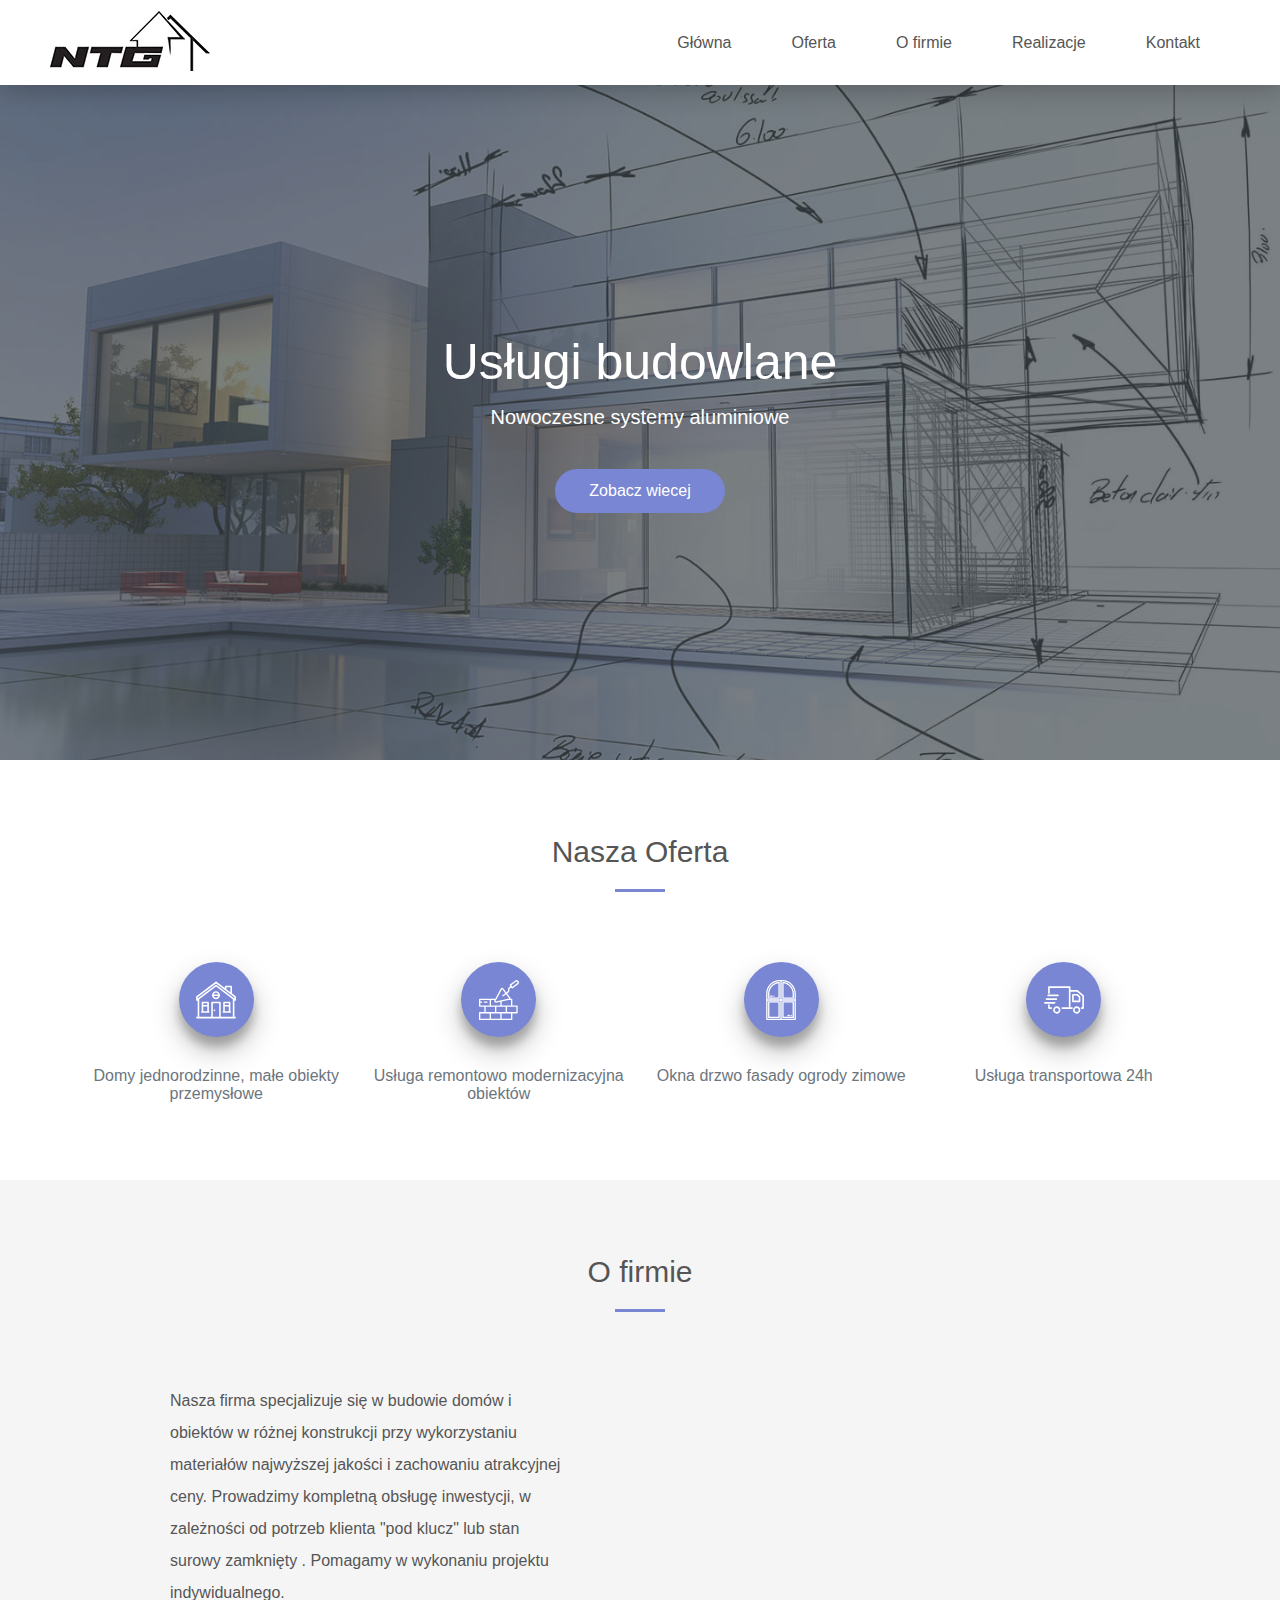
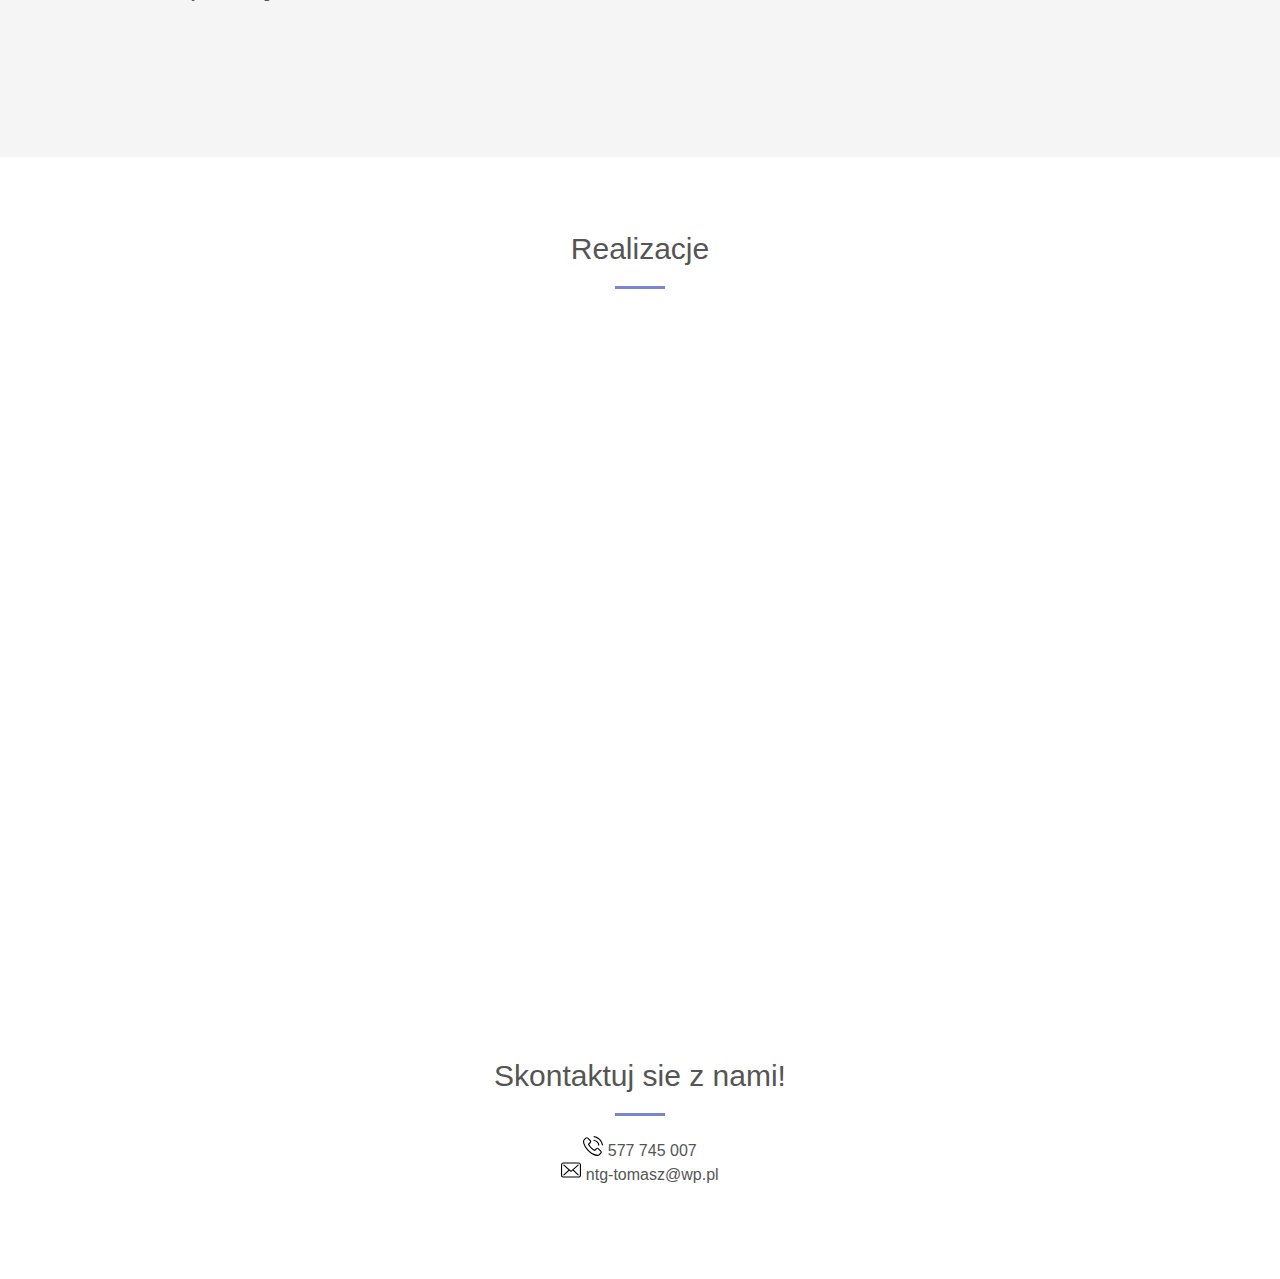
==== commit 4f28c4b1: "correction menu" ====
--- a/index2.html
+++ b/index2.html
@@ -1,5 +1,5 @@
 <!DOCTYPE html>
-<html lang="pl">
+<html class="no-js" lang="pl">
 <head>
   <meta charset="utf-8">
   <meta http-equiv="X-UA-Compatible" content="IE=edge">
@@ -12,29 +12,29 @@
 
 <body>
 	<header class="header">
-  	<a href="http://ntg-systemy.pl/"><img class="header__logo" src="img/logo-ntg.jpg" alt="logo NTG"></a>
+  	<div class="header__logo"><a href="http://ntg-systemy.pl/"><img src="img/logo-ntg.jpg" alt="logo NTG"></a></div>
   	<input class="header__hamb" type="checkbox" id="header__hamb">
   	<label class="header__icon" for="header__hamb"><span class="header__navicon"></span></label>
   	<ul class="header__menu">
-   		<li class="header__float"><a class="header__btn" onclick="$('.banner').animatescroll({padding:+84});">Główna</a></li>
-      <li class="header__float"><a class="header__btn" onclick="$('.offer').animatescroll({padding:+84});">Oferta</a></li>
-    	<li class="header__float"><a class="header__btn" onclick="$('.description').animatescroll({padding:+84});">O firmie</a></li>
-    	<li class="header__float"><a class="header__btn" onclick="$('.realizations').animatescroll({padding:+84});">Realizacje</a></li>
-    	<li class="header__float"><a class="header__btn" onclick="$('.footer').animatescroll({padding:-84});">Kontakt</a></li>
+   		<li class="header__float"><a class="header__btn" href="#banner" onclick="$('.banner').animatescroll({padding:+84});">Główna</a></li>
+      <li class="header__float"><a class="header__btn" href="#offer" onclick="$('.offer').animatescroll({padding:+84});">Oferta</a></li>
+    	<li class="header__float"><a class="header__btn" href="#description" onclick="$('.description').animatescroll({padding:+84});">O firmie</a></li>
+    	<li class="header__float"><a class="header__btn" href="#realizations" onclick="$('.realizations').animatescroll({padding:+84});">Realizacje</a></li>
+    	<li class="header__float"><a class="header__btn" href="#footer"onclick="$('.footer').animatescroll({padding:-84});">Kontakt</a></li>
   	</ul>
   </header>
 
-	<section class="banner card">
-		<div class="banner__image" style="background-image: url(img/rast_129odbicie.jpg);"></div>
+	<section id="banner" class="banner card">
+		<div class="banner__image"></div>
 		<h1 class="banner__header">Usługi budowlane</h1>
     <h2 class="banner__header2">Nowoczesne systemy aluminiowe</h2>
-    <a class="banner__btn" onclick="$('.offer').animatescroll({padding:+84});">Zobacz wiecej</a>
+    <a class="banner__btn" href="#offer" onclick="$('.offer').animatescroll({padding:+84});">Zobacz wiecej</a>
 	</section>
 
-  <section class="offer card">
+  <section id="offer" class="offer card">
     <h1 class="card__header">Nasza Oferta</h1>
     <hr>
-    <div class="card__eleme">
+    <div class="card__eleme card__eleme--flexStart">
       <div class="item">
           <!--  <div>Icons made by <a href="https://www.flaticon.com/authors/freepik" title="Freepik">Freepik</a> from <a href="https://www.flaticon.com/" 		    title="Flaticon">www.flaticon.com</a> is licensed by <a href="http://creativecommons.org/licenses/by/3.0/" 		    title="Creative Commons BY 3.0" target="_blank">CC 3.0 BY</a></div> -->
         <div class="circle">
@@ -93,42 +93,63 @@
     <h2>Doradztwo techniczne</h2>
   </div>-->
 
-	<section class="description card">
+	<section id="description" class="description card">
 		<h1 class="card__header">O firmie</h1>
 		<hr>
 		<div class="card__eleme">
 			<p class="card__text--box description--space">Nasza firma specjalizuje się w budowie domów i obiektów w różnej konstrukcji przy wykorzystaniu materiałów najwyższej jakości i zachowaniu atrakcyjnej ceny.
         Prowadzimy kompletną obsługę inwestycji, w zależności od potrzeb klienta "pod klucz" lub stan surowy zamknięty . Pomagamy w wykonaniu projektu indywidualnego.</p>
-    <img class="description__img js-lazy" src="[data-uri]" data-src="img/5d110c586385b.png" alt="budownik">
+    <img class="description__img lazy" src="[data-uri]" data-srcset="img/builder.png" alt="budownik">
+    <noscript>
+      <img class="description__img" src="img/builder2.png" alt="budownik">
+    </noscript>
 		</div>
 	</section>
 
-	<section class="realizations card">
+	<section id="realizations" class="realizations card">
     <h1 class="card__header">Realizacje</h1>
     <hr>
       <div class="card__eleme">
   			<div class="realizations__gallery">
-          <img class="realizations__image js-lazy" src="[data-uri]" data-src="img/Usługi_budowlane.jpg" alt="obrazek">
-  			</div>
-  			<div class="realizations__gallery">
-          <img class="realizations__image js-lazy" src="[data-uri]" data-src="img/Realizacja_inwestycji.jpg" alt="obrazek">
-  			</div>
-  			<div class="realizations__gallery">
-          <img class="realizations__image js-lazy" src="[data-uri]" data-src="img/Wykończenia_wnętrz.jpg" alt="obrazek">
-  			</div>
-  			<div class="realizations__gallery">
-          <img class="realizations__image js-lazy" src="[data-uri]" data-src="img/4.jpg" alt="obrazek">
-  			</div>
-  			<div class="realizations__gallery">
-          <img class="realizations__image js-lazy" src="[data-uri]" data-src="img/5.jpg" alt="obrazek">
-  			</div>
-  			<div class="realizations__gallery">
-          <img class="realizations__image js-lazy" src="[data-uri]" data-src="img/6.jpg" alt="obrazek">
+          <img class="realizations__image lazy" src="[data-uri]" data-srcset="/img/3.jpg" alt="obrazek">
+          <noscript>
+            <img class="realizations__image" src="img/6.jpg" alt="obrazek">
+          </noscript>
+  			</div>
+        <div class="realizations__gallery">
+          <img class="realizations__image lazy" src="[data-uri]" data-srcset="/img/4.jpg" alt="obrazek">
+          <noscript>
+            <img class="realizations__image" src="img/6.jpg" alt="obrazek">
+          </noscript>
+  			</div>
+        <div class="realizations__gallery">
+          <img class="realizations__image lazy" src="[data-uri]" data-srcset="/img/5.jpg" alt="obrazek">
+          <noscript>
+            <img class="realizations__image" src="img/6.jpg" alt="obrazek">
+          </noscript>
+  			</div>
+        <div class="realizations__gallery">
+          <img class="realizations__image lazy" src="[data-uri]" data-srcset="/img/6.jpg" alt="obrazek">
+          <noscript>
+            <img class="realizations__image" src="img/6.jpg" alt="obrazek">
+          </noscript>
+  			</div>
+        <div class="realizations__gallery">
+          <img class="realizations__image lazy" src="[data-uri]" data-srcset="/img/7.jpg" alt="obrazek">
+          <noscript>
+            <img class="realizations__image" src="img/6.jpg" alt="obrazek">
+          </noscript>
+  			</div>
+        <div class="realizations__gallery">
+          <img class="realizations__image lazy" src="[data-uri]" data-srcset="/img/9.jpg" alt="obrazek">
+          <noscript>
+            <img class="realizations__image" src="img/6.jpg" alt="obrazek">
+          </noscript>
   			</div>
       </div>
 	</section>
 
-  <footer class="footer card">
+  <footer id="footer" class="footer card">
     <h1 class="card__header">Skontaktuj sie z nami!</h1>
       <hr>
           <a class="card_text--box" href="tel:+48 577 745 007"><svg class="footer__icon" enable-background="new 0 0 473.806 473.806" version="1.1" viewBox="0 0 473.806 473.806" xml:space="preserve" xmlns="http://www.w3.org/2000/svg">
@@ -146,28 +167,55 @@
           ntg-tomasz@wp.pl
         </a>
   </footer>
+  <script async>document.documentElement.classList.remove("no-js");</script>
 	<script src="https://ajax.googleapis.com/ajax/libs/jquery/3.2.1/jquery.min.js" async></script>
   <script async>
-  function lazyLoad(){
-     $('.js-lazy').each(function(){
-         if ($(this).offset().top < window.innerHeight + window.pageYOffset + 300) {
-             $(this).attr('src', $(this).data('src'));
-             $(this).removeClass('js-lazy');
-         }
-     })
- };
-
-   var eventTimeout;
-     var eventThrottler = function () {
-        if ( !eventTimeout ) {
-           eventTimeout = setTimeout(function() {
-              eventTimeout = null;
-              lazyLoad();
-        }, 1000);
-     }
-  };
-  $(document).on('scroll', function() {
-        eventThrottler();
+  /* When js is enable script delete href tag because animatescroll
+  dont need it and what is most important user can easily back to previous site
+  whitout clicking many times back */
+  document.getElementsByClassName("banner__btn")[0].removeAttribute("href");
+  var x = document.getElementsByClassName("header__btn");
+  var i;
+  for (i = 0; i < x.length; i++) {
+    document.getElementsByClassName("header__btn")[i].removeAttribute("href");
+  }
+
+  /* Lazy load */
+  document.addEventListener("DOMContentLoaded", function() {
+    let lazyImages = [].slice.call(document.querySelectorAll("img.lazy"));
+    let active = false;
+
+    const lazyLoad = function() {
+      if (active === false) {
+        active = true;
+
+        setTimeout(function() {
+          lazyImages.forEach(function(lazyImage) {
+
+            if ((lazyImage.getBoundingClientRect().top <= window.innerHeight+500 && lazyImage.getBoundingClientRect().bottom >= 0) && getComputedStyle(lazyImage).display !== "none") {
+              lazyImage.src = lazyImage.dataset.src;
+              lazyImage.srcset = lazyImage.dataset.srcset;
+              lazyImage.classList.remove("lazy");
+
+              lazyImages = lazyImages.filter(function(image) {
+                return image !== lazyImage;
+
+              });
+
+              if (lazyImages.length === 0) {
+                document.removeEventListener("scroll", lazyLoad);
+                window.removeEventListener("resize", lazyLoad);
+                window.removeEventListener("orientationchange", lazyLoad);
+              }
+            }
+          });
+          active = false;
+        }, 200);
+      }
+    };
+    document.addEventListener("scroll", lazyLoad);
+    window.addEventListener("resize", lazyLoad);
+    window.addEventListener("orientationchange", lazyLoad);
   });
  </script>
 	<script src="js/animatescroll.min.js" async></script>
--- a/css/style.css
+++ b/css/style.css
@@ -29,7 +29,11 @@
   margin-right: 0 auto;
   margin-bottom: 20px;
   border: 0;
-  background-color: #8c9eff;
+  background-color: #7886d4;
+}
+
+.no-js .lazy {
+  display: none;
 }
 
 /* Containers */
@@ -60,6 +64,10 @@
   justify-content: space-around;
 }
 
+.card__eleme--flexStart {
+  align-items: flex-start;
+}
+
 .card__text {
   color: #6c757d;
 }
@@ -83,16 +91,17 @@
 }
 
 .header {
+  display: flex;
+  flex-direction: row;
   position: fixed;
+  align-items: center;
+  justify-content: space-between;
   z-index: 3;
   top: 0;
   width: 100%;
   height: 85px;
   box-shadow: 1px 1px 30px 0 rgba(0, 0, 0, 0.3);
-}
-
-.header__logo {
-  padding: 10px 10px 10px 100px;
+  padding: 0px 50px;
 }
 
 .header__menu {
@@ -101,24 +110,31 @@
   padding-top: 0;
   list-style: none;
   clear: both;
-  max-height: 0;
   transition: max-height 0.2s ease-out;
+  height: 100%;
+}
+
+.header__float {
+  float: left;
+  height: 100%;
+}
+
+.header__float:hover {
+  color: #7886d4;
 }
 
 .header__btn {
-  display: block;
-  padding: 15px;
+  display: flex;
+  padding: 15px 30px;
+  align-items: center;
   text-align: center;
-}
-
-.header__btn .header_hamb:hover, .header__btn .header li a:hover {
-  color: #8c9eff;
+  height: 100%;
 }
 
 .header__icon {
   position: absolute;
   top: 0;
-  display: inline-block;
+  display: none;
   margin-top: 10px;
   padding: 35px 20px;
   cursor: pointer;
@@ -176,29 +192,28 @@
   top: 0;
 }
 
-@media (min-width: 970px) {
-  .header__float {
-    float: left;
-  }
-  .header__btn {
-    padding: 34px 30px 29px;
-  }
-  .header__menu {
-    float: right;
-    clear: none;
-    max-height: none;
-    margin-right: 100px;
-  }
-  .header__icon {
-    display: none;
-  }
-}
-
 @media (max-width: 970px) {
+  .header {
+    display: inline-block;
+    padding: 0;
+  }
   .header__logo {
     display: flex;
-    margin: 0 auto;
-    padding: 10px 0;
+    align-items: center;
+    height: 100%;
+    justify-content: center;
+  }
+  .header__menu {
+    max-height: 0;
+    height: auto;
+  }
+  .header__float {
+    float: inherit;
+    display: flex;
+    justify-content: center;
+  }
+  .header__icon {
+    display: inline-block;
   }
 }
 
@@ -219,6 +234,7 @@
   width: 100%;
   height: 100%;
   background-color: #414a4f;
+  background-image: url("../img/rast_129odbicie.jpg");
   /* Hiding the banner picture under the inscriptions */
   z-index: -1;
   background-repeat: no-repeat;
@@ -251,10 +267,15 @@
 .banner__btn {
   padding: 13px 34px;
   border-radius: 10rem;
-  background-color: #8c9eff;
+  background-color: #7886d4;
 }
 
 /* Offer */
+.offer {
+  display: flex;
+  align-items: fl;
+}
+
 .item {
   flex-direction: column;
   width: 250px;
@@ -273,7 +294,7 @@
   margin-bottom: 30px;
   color: #fff;
   border-radius: 50%;
-  background-color: #8c9eff;
+  background-color: #7886d4;
   box-shadow: 0 14px 28px rgba(0, 0, 0, 0.25), 0 10px 10px rgba(0, 0, 0, 0.22);
   justify-content: center;
 }
@@ -291,7 +312,7 @@
 
 .description__img {
   width: 100%;
-  max-width: 400px;
+  max-width: 350px;
   height: auto;
 }
 
@@ -325,5 +346,5 @@
 
 /* Footer */
 .footer__icon {
-  width: 15px;
-}
+  width: 20px;
+}
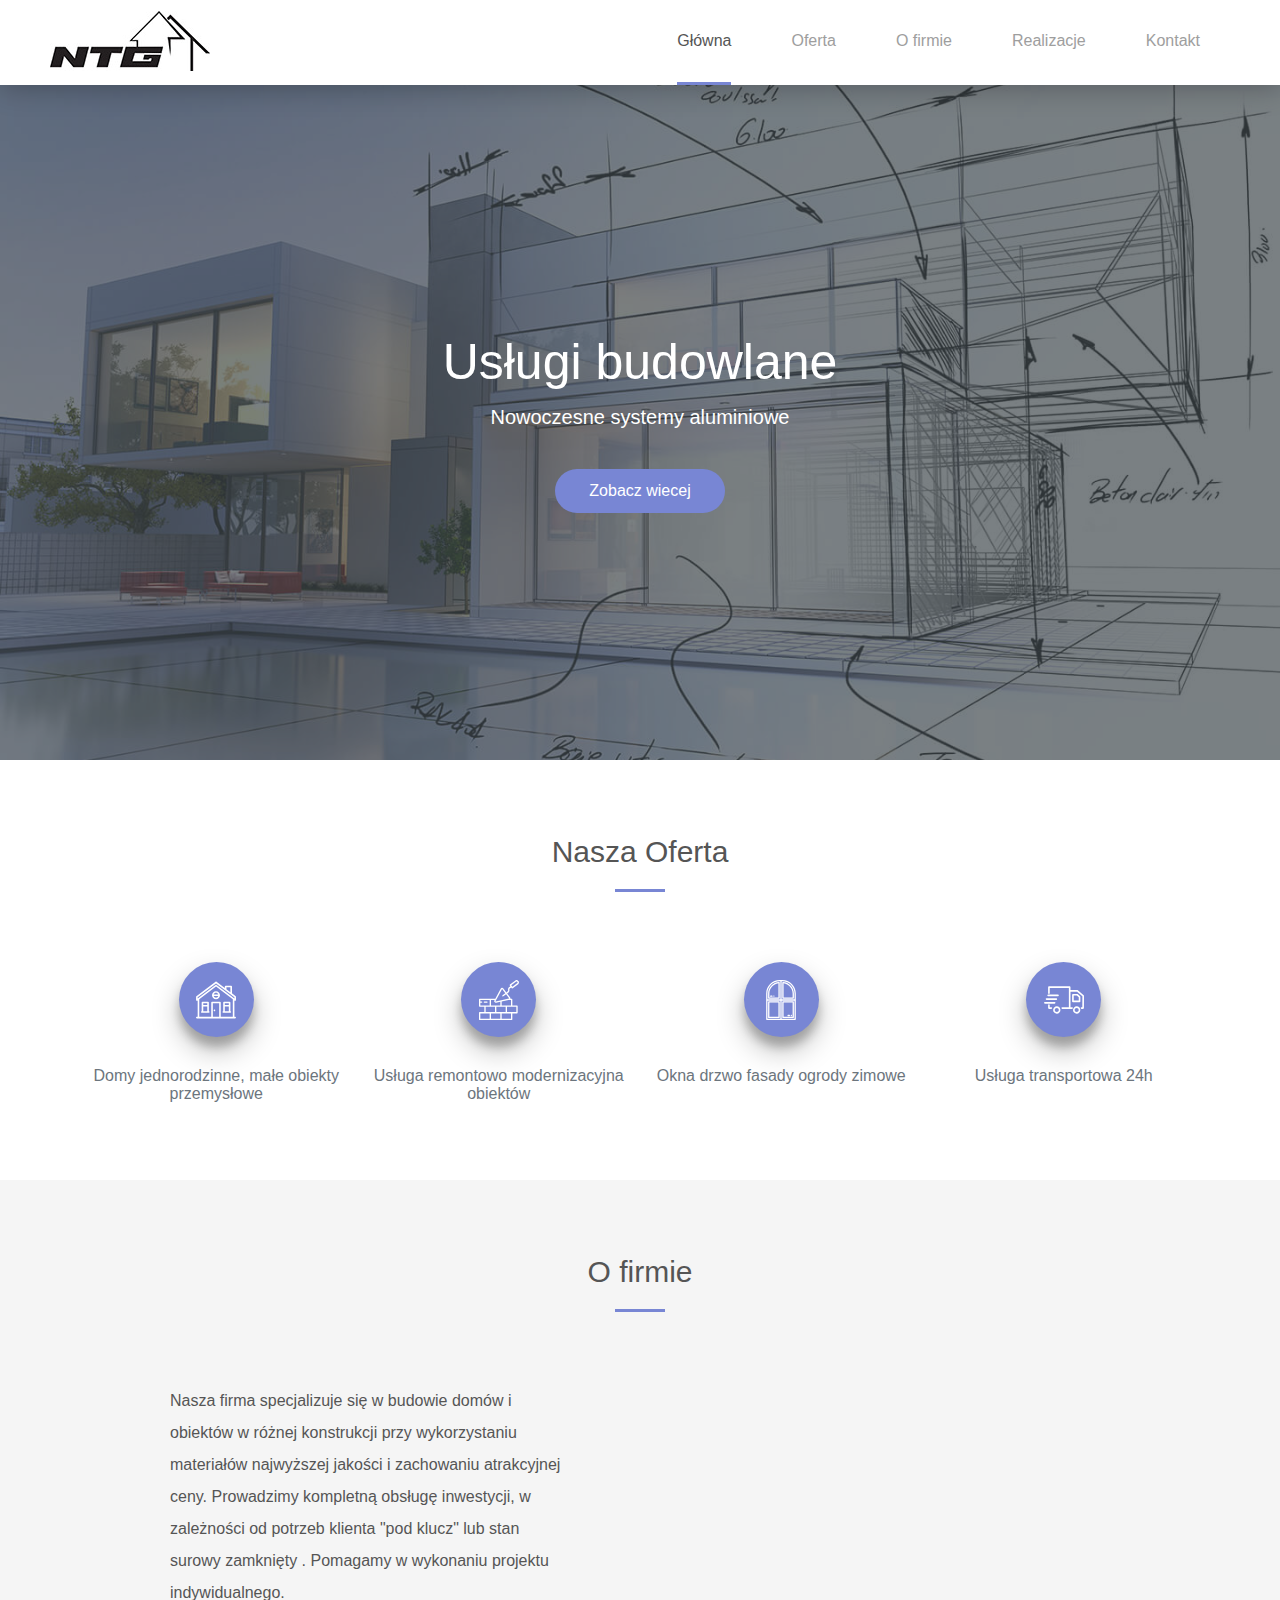
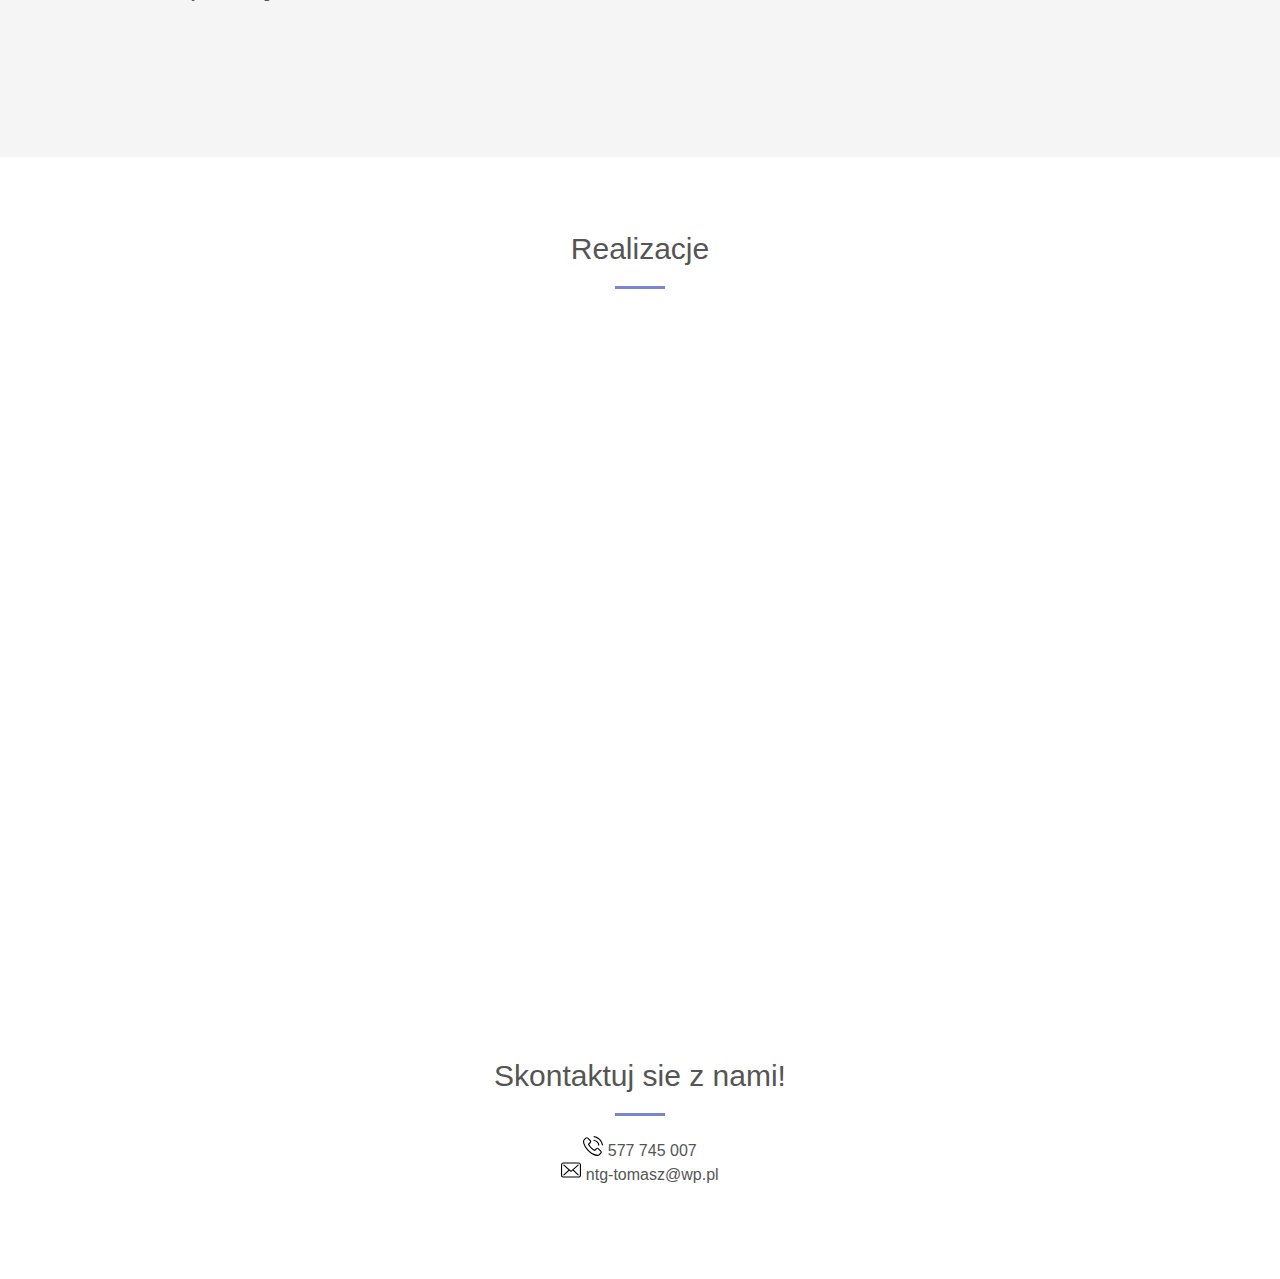
==== commit eaa2539a: "Upgrade nav, new animatescroll" ====
--- a/index2.html
+++ b/index2.html
@@ -5,7 +5,8 @@
   <meta http-equiv="X-UA-Compatible" content="IE=edge">
   <meta name="viewport" content="width=device-width, initial-scale=1">
   <meta name="theme-color" content="#7886d4">
-  <meta name="description" content="">
+  <meta name="description" content="Nasza firma specjalizuje się w budowie domów i obiektów w różnej konstrukcji przy wykorzystaniu materiałów najwyższej jakości i zachowaniu atrakcyjnej ceny.
+    Prowadzimy kompletną obsługę inwestycji, w zależności od potrzeb klienta "pod klucz" lub stan surowy zamknięty . Pomagamy w wykonaniu projektu indywidualnego.">
   <title>ntg-systemy</title>
   <link rel="stylesheet" href="css/style.css">
 </head>
@@ -15,139 +16,142 @@
   	<div class="header__logo"><a href="http://ntg-systemy.pl/"><img src="img/logo-ntg.jpg" alt="logo NTG"></a></div>
   	<input class="header__hamb" type="checkbox" id="header__hamb">
   	<label class="header__icon" for="header__hamb"><span class="header__navicon"></span></label>
-  	<ul class="header__menu">
-   		<li class="header__float"><a class="header__btn" href="#banner" onclick="$('.banner').animatescroll({padding:+84});">Główna</a></li>
-      <li class="header__float"><a class="header__btn" href="#offer" onclick="$('.offer').animatescroll({padding:+84});">Oferta</a></li>
-    	<li class="header__float"><a class="header__btn" href="#description" onclick="$('.description').animatescroll({padding:+84});">O firmie</a></li>
-    	<li class="header__float"><a class="header__btn" href="#realizations" onclick="$('.realizations').animatescroll({padding:+84});">Realizacje</a></li>
-    	<li class="header__float"><a class="header__btn" href="#footer"onclick="$('.footer').animatescroll({padding:-84});">Kontakt</a></li>
-  	</ul>
+    	<ul class="header__menu">
+     		<li class="header__float"><a class="header__btn current" href="#banner">Główna</a></li>
+        <li class="header__float"><a class="header__btn" href="#offer">Oferta</a></li>
+      	<li class="header__float"><a class="header__btn" href="#description">O firmie</a></li>
+      	<li class="header__float"><a class="header__btn" href="#realizations">Realizacje</a></li>
+      	<li class="header__float"><a class="header__btn" href="#footer">Kontakt</a></li>
+    	</ul>
   </header>
-
-	<section id="banner" class="banner card">
-		<div class="banner__image"></div>
-		<h1 class="banner__header">Usługi budowlane</h1>
-    <h2 class="banner__header2">Nowoczesne systemy aluminiowe</h2>
-    <a class="banner__btn" href="#offer" onclick="$('.offer').animatescroll({padding:+84});">Zobacz wiecej</a>
-	</section>
-
-  <section id="offer" class="offer card">
-    <h1 class="card__header">Nasza Oferta</h1>
-    <hr>
-    <div class="card__eleme card__eleme--flexStart">
-      <div class="item">
-          <!--  <div>Icons made by <a href="https://www.flaticon.com/authors/freepik" title="Freepik">Freepik</a> from <a href="https://www.flaticon.com/" 		    title="Flaticon">www.flaticon.com</a> is licensed by <a href="http://creativecommons.org/licenses/by/3.0/" 		    title="Creative Commons BY 3.0" target="_blank">CC 3.0 BY</a></div> -->
-        <div class="circle">
-          <svg class="circle__fill" enable-background="new 0 0 400.688 400.688" version="1.1" viewBox="0 0 400.688 400.688" xml:space="preserve" xmlns="http://www.w3.org/2000/svg">
-            <path margin-top="10px;" d="m387.89 206.79c1.412 1.06 3.102 1.601 4.803 1.601 1.219 0 2.444-0.278 3.576-0.844 2.71-1.354 4.423-4.125 4.423-7.156v-32.134c0-2.518-1.185-4.888-3.198-6.399l-37.15-27.879c4e-3 -0.102 0.015-0.203 0.015-0.306v-68.75c0-4.418-3.582-8-8-8h-55.417c-4.418 0-8 3.582-8 8v15.474l-83.448-62.623c-2.846-2.135-6.758-2.135-9.604 0l-192 144.08c-2.014 1.511-3.198 3.881-3.198 6.399v32.134c0 3.031 1.713 5.801 4.423 7.156s5.954 1.063 8.379-0.757l3.198-2.4v164.12h-8.688c-4.418 0-8 3.582-8 8s3.582 8 8 8h384.67c4.418 0 8-3.582 8-8s-3.582-8-8-8h-7.979v-164.12l3.198 2.401zm-82.948-133.87h39.417v49.061l-39.417-29.58v-19.481zm-288.25 99.332l184-138.08 184 138.08v12.131l-179.2-134.48c-1.423-1.068-3.112-1.602-4.802-1.602s-3.379 0.534-4.802 1.602l-179.2 134.48v-12.131zm215.35 196.25h-63.413c0.026-0.261 0.04-0.525 0.04-0.792v-134.46h63.333v134.46c0 0.267 0.014 0.531 0.04 0.792zm136.65-174.41v174.41h-120.73c0.026-0.261 0.04-0.525 0.04-0.792v-142.46c0-4.418-3.582-8-8-8h-79.333c-4.418 0-8 3.582-8 8v142.46c0 0.267 0.014 0.531 0.04 0.792h-120.02v-174.41c0-0.547-0.056-1.081-0.16-1.598l168.16-126.19 168.16 126.19c-0.105 0.517-0.16 1.051-0.16 1.598z"/>
-          	<path d="m184.83 296.4c-2.1 0-4.16 0.86-5.649 2.34-1.49 1.49-2.341 3.56-2.341 5.66 0 2.11 0.851 4.17 2.341 5.66 1.489 1.49 3.55 2.34 5.649 2.34 2.11 0 4.17-0.85 5.66-2.34s2.35-3.55 2.35-5.66c0-2.1-0.859-4.16-2.35-5.66-1.49-1.479-3.549-2.34-5.66-2.34z"/>
-          	<path d="m160.23 152.68c0 22.114 17.99 40.104 40.104 40.104s40.104-17.991 40.104-40.104-17.991-40.104-40.104-40.104-40.104 17.99-40.104 40.104zm40.104 24.104c-10.487 0-19.426-6.734-22.733-16.104h45.467c-3.307 9.37-12.247 16.104-22.734 16.104zm22.734-32.104h-45.467c3.307-9.369 12.246-16.104 22.733-16.104s19.427 6.735 22.734 16.104z"/>
-          	<path d="m128.83 312.98v-87.715c0-4.418-3.582-8-8-8h-56.125c-4.418 0-8 3.582-8 8v87.72c-4.311 0.123-7.771 3.647-7.771 7.988 0 4.418 3.582 8 8 8h71.75c4.418 0 8-3.582 8-8 1e-3 -4.369-3.504-7.914-7.854-7.993zm-16-79.715v16h-40.125v-16h40.125zm-40.125 79.708v-47.708h40.125v47.708h-40.125z"/>
-          	<path d="m272.73 328.97h71.751c4.418 0 8-3.582 8-8 0-4.355-3.482-7.89-7.813-7.991v-87.717c0-4.418-3.582-8-8-8h-56.125c-4.418 0-8 3.582-8 8v87.717c-4.331 0.101-7.813 3.636-7.813 7.991 0 4.418 3.583 8 8 8zm15.813-16v-47.708h40.125v47.708h-40.125zm40.125-79.708v16h-40.125v-16h40.125z"/>
-          </svg>
-        </div>
-        <p class="card__text">Domy jednorodzinne, małe obiekty przemysłowe</p>
-      </div>
-
-      <div class="item">
-        <div class="circle">
-        <svg class="circle__fill" viewBox="0 0 511.99823 511" xmlns="http://www.w3.org/2000/svg">
-          <path d="m8.5352 512.49h409.6c4.7148 0 8.5352-3.8203 8.5352-8.5312v-76.801h59.73c4.7148 0 8.5352-3.8203 8.5352-8.5312v-85.336c0-4.7109-3.8203-8.5312-8.5352-8.5312h-59.73v-76.801c0-4.7148-3.8203-8.5352-8.5352-8.5352h-15.66c1.2031-5.5781-0.070312-11.406-3.4883-15.977l-38.559-51.398 17.805-13.355c7.9102-5.9219 12.328-15.414 11.77-25.281l-0.85547-15.367c-0.23438-4.168 1.6328-8.1758 4.9727-10.68l17.801-13.352 7.4922 9.9844c1.3555 1.8086 3.375 3.0078 5.6172 3.3281 0.39844 0.054687 0.80078 0.085937 1.207 0.082031 1.8477 0.003906 3.6445-0.59766 5.1211-1.707l70.406-52.816c11.305-8.4805 13.598-24.523 5.1172-35.832l-4.7422-6.3281c-8.4922-11.293-24.527-13.578-35.84-5.1094l-70.398 52.812c-3.7695 2.8281-4.5352 8.1797-1.707 11.949l7.4883 9.9844-17.801 13.355c-7.9102 5.9219-12.332 15.41-11.77 25.277l0.85156 15.367c0.23828 4.168-1.6289 8.1797-4.9688 10.68l-17.801 13.355-38.562-51.398c-4.0352-5.4648-10.59-8.4766-17.367-7.9805-6.4648 0.46875-12.242 4.2188-15.309 9.9336l-70.117 130.47h-200.3c-4.7148 0-8.5352 3.8203-8.5352 8.5352v85.332c0 4.7148 3.8203 8.5352 8.5352 8.5352h59.73v68.266h-59.73c-4.7148 0-8.5352 3.8203-8.5352 8.5352v85.332c0 4.7109 3.8203 8.5312 8.5352 8.5312zm468-493.23c3.7656-2.8281 9.1133-2.0664 11.945 1.7031l4.7422 6.3281c2.8242 3.7695 2.0586 9.1133-1.707 11.941l-63.582 47.699-14.98-19.977zm-322.94 407.89h119.46v68.266h-119.46zm68.266-85.332h119.46v68.266h-119.46zm187.73 153.6h-119.47v-68.266h119.47zm68.266-85.332h-119.47v-68.266h119.47zm-68.266-85.332h-119.47v-49.691l87.344-18.578h32.125zm-115.61-207.72c0.28906-0.59766 0.89062-0.98047 1.5547-1l0.16797-0.007812c0.90625 0.015625 1.7461 0.46484 2.2617 1.207l38.555 51.398-35.203 26.41c-3.7695 2.8281-4.5352 8.1758-1.707 11.949 2.8281 3.7695 8.1758 4.5312 11.949 1.707l35.203-26.41 38.559 51.398c0.61328 0.75 0.79297 1.7617 0.46875 2.6719-0.20312 0.63281-0.73828 1.0977-1.3945 1.2148l-169.29 36c-1.0508 0.16406-2.1055-0.28516-2.7109-1.1602-0.67969-0.82031-0.81641-1.9609-0.35156-2.9219zm-95.238 165.62c4.5469 6.2539 12.352 9.2344 19.91 7.6094l54.402-11.57v46.062h-119.46v-68.27h46.059l-2.6445 4.9219c-3.6562 6.8086-2.9727 15.125 1.7383 21.246zm-181.69 7.9688h17.066c4.7148 0 8.5352-3.8203 8.5352-8.5352 0-4.7109-3.8203-8.5312-8.5352-8.5312h-17.066v-17.07h119.47v68.27h-119.47zm68.266 51.199h119.47v68.266h-119.47zm-68.266 85.332h119.47v68.266h-119.47z"/>
-          <path d="m110.93 282.09c0-4.7109-3.8203-8.5312-8.5352-8.5312h-34.133c-4.7109 0-8.5312 3.8203-8.5312 8.5312 0 4.7148 3.8203 8.5352 8.5312 8.5352h34.133c4.7148 0 8.5352-3.8203 8.5352-8.5352z"/>
-        </svg>
-      </div>
-        <p class="card__text">Usługa remontowo modernizacyjna obiektów</p>
-      </div>
-
-      <div class="item">
-        <!--<div>Icons made by <a href="https://www.flaticon.com/authors/xnimrodx" title="xnimrodx">xnimrodx</a> from <a href="https://www.flaticon.com/" 		    title="Flaticon">www.flaticon.com</a> is licensed by <a href="http://creativecommons.org/licenses/by/3.0/" 		    title="Creative Commons BY 3.0" target="_blank">CC 3.0 BY</a></div>-->
-        <div class="circle">
-        <svg class="circle__fill" viewBox="-64 0 496 496" xmlns="http://www.w3.org/2000/svg">
-          <path d="m159.53 24.246c-76.086 4.5312-135.48 67.531-135.53 143.75v56c0 4.418 3.582 8 8 8h128c4.418 0 8-3.582 8-8v-191.77c0.003906-2.2031-0.90234-4.3125-2.5078-5.8281-1.6055-1.5156-3.7617-2.3008-5.9648-2.1719zm-7.5273 191.75h-112v-48c0.039062-64.492 48.02-118.9 112-127.01z"/>
-          <path d="m200 0h-32c-92.738 0.10547-167.89 75.262-168 168v320c0 4.418 3.582 8 8 8h352c4.418 0 8-3.582 8-8v-320c-0.10547-92.738-75.262-167.89-168-168zm152 168v72h-160v-224h8c83.91 0.09375 151.91 68.09 152 152zm-336 0c0.09375-83.91 68.09-151.91 152-152h8v224h-160zm0 88h160v224h-160zm336 224h-160v-224h160z"/>
-          <path d="m208 232h128c4.418 0 8-3.582 8-8v-56c-0.042969-76.223-59.441-139.22-135.53-143.75-2.2031-0.12891-4.3594 0.65625-5.9648 2.1719-1.6055 1.5156-2.5117 3.625-2.5078 5.8281v191.75c0 4.418 3.582 8 8 8zm8-191.01c63.98 8.1055 111.96 62.516 112 127.01v48h-112z"/>
-          <path d="m160 264h-128c-4.418 0-8 3.582-8 8v192c0 4.418 3.582 8 8 8h128c4.418 0 8-3.582 8-8v-192c0-4.418-3.582-8-8-8zm-8 192h-112v-176h112z"/>
-          <path d="m208 472h128c4.418 0 8-3.582 8-8v-192c0-4.418-3.582-8-8-8h-128c-4.418 0-8 3.582-8 8v192c0 4.418 3.582 8 8 8zm8-192h112v176h-112z"/>
-          <path d="m72 192h-16c-4.418 0-8 3.582-8 8s3.582 8 8 8h16c4.418 0 8-3.582 8-8s-3.582-8-8-8z"/>
-          <path d="m90.32 205.68c0.77734 0.70703 1.6719 1.2734 2.6406 1.6797 2.9766 1.2773 6.4297 0.60938 8.7188-1.6797 0.70312-0.77734 1.2734-1.6719 1.6797-2.6406 0.85547-1.9375 0.85547-4.1406 0-6.0781-0.38672-0.98047-0.95703-1.875-1.6797-2.6406-1.9219-1.875-4.6445-2.6836-7.2812-2.1602-0.5 0.085938-0.98438 0.25-1.4375 0.48047-0.51172 0.17578-1 0.41797-1.4492 0.71875-0.41406 0.29688-0.8125 0.61719-1.1914 0.96094-0.72266 0.76563-1.293 1.6602-1.6797 2.6406-0.85156 1.9375-0.85156 4.1406 0 6.0781 0.40625 0.96875 0.97656 1.8633 1.6797 2.6406z"/>
-          <path d="m288 432h-16c-4.418 0-8 3.582-8 8s3.582 8 8 8h16c4.418 0 8-3.582 8-8s-3.582-8-8-8z"/>
-          <path d="m317.68 434.32c-1.9219-1.875-4.6445-2.6836-7.2812-2.1602-0.5 0.085938-0.98438 0.25-1.4375 0.48047-0.51172 0.17578-1 0.41797-1.4492 0.71875-0.41406 0.29688-0.8125 0.61719-1.1914 0.96094-0.72266 0.76563-1.293 1.6602-1.6797 2.6406-0.85156 1.9375-0.85156 4.1406 0 6.0781 0.40625 0.96875 0.97656 1.8633 1.6797 2.6406 3.1562 3.0938 8.2031 3.0938 11.359 0 0.70312-0.77734 1.2734-1.6719 1.6797-2.6406 0.85547-1.9375 0.85547-4.1406 0-6.0781-0.38672-0.98047-0.95703-1.875-1.6797-2.6406z"/>
-        </svg>
-      </div>
-        <p class="card__text card__text--box">Okna drzwo fasady ogrody zimowe</p>
-      </div>
-
-      <div class="item">
-        <!--<div>Icons made by <a href="https://www.flaticon.com/authors/vignesh-oviyan" title="Vignesh Oviyan">Vignesh Oviyan</a> from <a href="https://www.flaticon.com/"             title="Flaticon">www.flaticon.com</a> is licensed by <a href="http://creativecommons.org/licenses/by/3.0/"             title="Creative Commons BY 3.0" target="_blank">CC 3.0 BY</a></div> -->
-        <div class="circle">
-        <svg class="circle__fill" enable-background="new 0 0 491.1 491.1" version="1.1" viewBox="0 0 491.1 491.1" xml:space="preserve" xmlns="http://www.w3.org/2000/svg">
-          <path transform="translate(0 -540.36)" d="m401.5 863.31c-12 0-23.4 4.7-32 13.2-8.6 8.6-13.4 19.8-13.4 31.8s4.7 23.2 13.4 31.8c8.7 8.5 20 13.2 32 13.2 24.6 0 44.6-20.2 44.6-45s-20-45-44.6-45zm0 70c-13.8 0-25.4-11.4-25.4-25s11.6-25 25.4-25c13.6 0 24.6 11.2 24.6 25s-11 25-24.6 25zm11.6-219.9c-1.8-1.7-4.2-2.6-6.7-2.6h-51.3c-5.5 0-10 4.5-10 10v82c0 5.5 4.5 10 10 10h81.4c5.5 0 10-4.5 10-10v-54.9c0-2.8-1.2-5.5-3.3-7.4l-30.1-27.1zm13.4 79.4h-61.4v-62.1h37.4l24 21.6v40.5zm-269.2 70.5c-12 0-23.4 4.7-32 13.2-8.6 8.6-13.4 19.8-13.4 31.8s4.7 23.2 13.4 31.8c8.7 8.5 20 13.2 32 13.2 24.6 0 44.6-20.2 44.6-45s-20-45-44.6-45zm0 70c-13.8 0-25.4-11.4-25.4-25s11.6-25 25.4-25c13.6 0 24.6 11.2 24.6 25s-11 25-24.6 25zm-66.7-57.7h-20.1v-26.6c0-5.5-4.5-10-10-10s-10 4.5-10 10v36.6c0 5.5 4.5 10 10 10h30.1c5.5 0 10-4.5 10-10s-4.5-10-10-10zm50.7-54.5c0-5.5-4.5-10-10-10h-121.3c-5.5 0-10 4.5-10 10s4.5 10 10 10h121.3c5.5 0 10-4.4 10-10zm-111-36.1l121.3 0.7c5.5 0 10-4.4 10.1-9.9 0.1-5.6-4.4-10.1-9.9-10.1l-121.3-0.7h-0.1c-5.5 0-10 4.4-10 9.9-0.1 5.6 4.4 10.1 9.9 10.1zm20.4-45.4h121.3c5.5 0 10-4.5 10-10s-4.5-10-10-10h-121.3c-5.5 0-10 4.5-10 10s4.5 10 10 10zm436.7-13.5l-71.6-59.3c-1.8-1.5-4-2.3-6.4-2.3h-84.2v-36c0-5.5-4.5-10-10-10h-254.7c-5.5 0-10 4.5-10 10v73.2c0 5.5 4.5 10 10 10s10-4.5 10-10v-63.2h234.8v237.1h-82c-5.5 0-10 4.5-10 10s4.5 10 10 10h122.1c5.5 0 10-4.5 10-10s-4.5-10-10-10h-20.1v-191.1h80.6l65.2 54-0.7 136.9h-10.4c-5.5 0-10 4.5-10 10s4.5 10 10 10h20.3c5.5 0 10-4.4 10-9.9l0.8-151.6c-0.1-3-1.4-5.9-3.7-7.8z"/>
-          </svg>
-        </div>
-        <p class="card__text">Usługa transportowa 24h</p>
-      </div>
-  </section>
-
-  <!--<div id="belt">
-    <h1>Budowa pod klucz</h1>
-    <h2>Doradztwo techniczne</h2>
-  </div>-->
-
-	<section id="description" class="description card">
-		<h1 class="card__header">O firmie</h1>
-		<hr>
-		<div class="card__eleme">
-			<p class="card__text--box description--space">Nasza firma specjalizuje się w budowie domów i obiektów w różnej konstrukcji przy wykorzystaniu materiałów najwyższej jakości i zachowaniu atrakcyjnej ceny.
-        Prowadzimy kompletną obsługę inwestycji, w zależności od potrzeb klienta "pod klucz" lub stan surowy zamknięty . Pomagamy w wykonaniu projektu indywidualnego.</p>
-    <img class="description__img lazy" src="[data-uri]" data-srcset="img/builder.png" alt="budownik">
-    <noscript>
-      <img class="description__img" src="img/builder2.png" alt="budownik">
-    </noscript>
-		</div>
-	</section>
-
-	<section id="realizations" class="realizations card">
-    <h1 class="card__header">Realizacje</h1>
-    <hr>
-      <div class="card__eleme">
-  			<div class="realizations__gallery">
-          <img class="realizations__image lazy" src="[data-uri]" data-srcset="/img/3.jpg" alt="obrazek">
-          <noscript>
-            <img class="realizations__image" src="img/6.jpg" alt="obrazek">
-          </noscript>
-  			</div>
-        <div class="realizations__gallery">
-          <img class="realizations__image lazy" src="[data-uri]" data-srcset="/img/4.jpg" alt="obrazek">
-          <noscript>
-            <img class="realizations__image" src="img/6.jpg" alt="obrazek">
-          </noscript>
-  			</div>
-        <div class="realizations__gallery">
-          <img class="realizations__image lazy" src="[data-uri]" data-srcset="/img/5.jpg" alt="obrazek">
-          <noscript>
-            <img class="realizations__image" src="img/6.jpg" alt="obrazek">
-          </noscript>
-  			</div>
-        <div class="realizations__gallery">
-          <img class="realizations__image lazy" src="[data-uri]" data-srcset="/img/6.jpg" alt="obrazek">
-          <noscript>
-            <img class="realizations__image" src="img/6.jpg" alt="obrazek">
-          </noscript>
-  			</div>
-        <div class="realizations__gallery">
-          <img class="realizations__image lazy" src="[data-uri]" data-srcset="/img/7.jpg" alt="obrazek">
-          <noscript>
-            <img class="realizations__image" src="img/6.jpg" alt="obrazek">
-          </noscript>
-  			</div>
-        <div class="realizations__gallery">
-          <img class="realizations__image lazy" src="[data-uri]" data-srcset="/img/9.jpg" alt="obrazek">
-          <noscript>
-            <img class="realizations__image" src="img/6.jpg" alt="obrazek">
-          </noscript>
-  			</div>
-      </div>
-	</section>
+  <section class="fix"></section>
+
+  <main>
+  	<section id="banner" class="banner card">
+  		<div class="banner__image"></div>
+  		<h1 class="banner__header">Usługi budowlane</h1>
+      <h2 class="banner__header2">Nowoczesne systemy aluminiowe</h2>
+      <a class="banner__btn" href="#offer" onclick="$('.offer').animatescroll({padding:+84});">Zobacz wiecej</a>
+  	</section>
+
+    <section id="offer" class="offer card">
+      <h1 class="card__header">Nasza Oferta</h1>
+      <hr>
+      <div class="card__eleme card__eleme--flexStart">
+        <div class="item">
+            <!--  <div>Icons made by <a href="https://www.flaticon.com/authors/freepik" title="Freepik">Freepik</a> from <a href="https://www.flaticon.com/" 		    title="Flaticon">www.flaticon.com</a> is licensed by <a href="http://creativecommons.org/licenses/by/3.0/" 		    title="Creative Commons BY 3.0" target="_blank">CC 3.0 BY</a></div> -->
+          <div class="circle">
+            <svg class="circle__fill" enable-background="new 0 0 400.688 400.688" version="1.1" viewBox="0 0 400.688 400.688" xml:space="preserve" xmlns="http://www.w3.org/2000/svg">
+              <path margin-top="10px;" d="m387.89 206.79c1.412 1.06 3.102 1.601 4.803 1.601 1.219 0 2.444-0.278 3.576-0.844 2.71-1.354 4.423-4.125 4.423-7.156v-32.134c0-2.518-1.185-4.888-3.198-6.399l-37.15-27.879c4e-3 -0.102 0.015-0.203 0.015-0.306v-68.75c0-4.418-3.582-8-8-8h-55.417c-4.418 0-8 3.582-8 8v15.474l-83.448-62.623c-2.846-2.135-6.758-2.135-9.604 0l-192 144.08c-2.014 1.511-3.198 3.881-3.198 6.399v32.134c0 3.031 1.713 5.801 4.423 7.156s5.954 1.063 8.379-0.757l3.198-2.4v164.12h-8.688c-4.418 0-8 3.582-8 8s3.582 8 8 8h384.67c4.418 0 8-3.582 8-8s-3.582-8-8-8h-7.979v-164.12l3.198 2.401zm-82.948-133.87h39.417v49.061l-39.417-29.58v-19.481zm-288.25 99.332l184-138.08 184 138.08v12.131l-179.2-134.48c-1.423-1.068-3.112-1.602-4.802-1.602s-3.379 0.534-4.802 1.602l-179.2 134.48v-12.131zm215.35 196.25h-63.413c0.026-0.261 0.04-0.525 0.04-0.792v-134.46h63.333v134.46c0 0.267 0.014 0.531 0.04 0.792zm136.65-174.41v174.41h-120.73c0.026-0.261 0.04-0.525 0.04-0.792v-142.46c0-4.418-3.582-8-8-8h-79.333c-4.418 0-8 3.582-8 8v142.46c0 0.267 0.014 0.531 0.04 0.792h-120.02v-174.41c0-0.547-0.056-1.081-0.16-1.598l168.16-126.19 168.16 126.19c-0.105 0.517-0.16 1.051-0.16 1.598z"/>
+            	<path d="m184.83 296.4c-2.1 0-4.16 0.86-5.649 2.34-1.49 1.49-2.341 3.56-2.341 5.66 0 2.11 0.851 4.17 2.341 5.66 1.489 1.49 3.55 2.34 5.649 2.34 2.11 0 4.17-0.85 5.66-2.34s2.35-3.55 2.35-5.66c0-2.1-0.859-4.16-2.35-5.66-1.49-1.479-3.549-2.34-5.66-2.34z"/>
+            	<path d="m160.23 152.68c0 22.114 17.99 40.104 40.104 40.104s40.104-17.991 40.104-40.104-17.991-40.104-40.104-40.104-40.104 17.99-40.104 40.104zm40.104 24.104c-10.487 0-19.426-6.734-22.733-16.104h45.467c-3.307 9.37-12.247 16.104-22.734 16.104zm22.734-32.104h-45.467c3.307-9.369 12.246-16.104 22.733-16.104s19.427 6.735 22.734 16.104z"/>
+            	<path d="m128.83 312.98v-87.715c0-4.418-3.582-8-8-8h-56.125c-4.418 0-8 3.582-8 8v87.72c-4.311 0.123-7.771 3.647-7.771 7.988 0 4.418 3.582 8 8 8h71.75c4.418 0 8-3.582 8-8 1e-3 -4.369-3.504-7.914-7.854-7.993zm-16-79.715v16h-40.125v-16h40.125zm-40.125 79.708v-47.708h40.125v47.708h-40.125z"/>
+            	<path d="m272.73 328.97h71.751c4.418 0 8-3.582 8-8 0-4.355-3.482-7.89-7.813-7.991v-87.717c0-4.418-3.582-8-8-8h-56.125c-4.418 0-8 3.582-8 8v87.717c-4.331 0.101-7.813 3.636-7.813 7.991 0 4.418 3.583 8 8 8zm15.813-16v-47.708h40.125v47.708h-40.125zm40.125-79.708v16h-40.125v-16h40.125z"/>
+            </svg>
+          </div>
+          <p class="card__text">Domy jednorodzinne, małe obiekty przemysłowe</p>
+        </div>
+
+        <div class="item">
+          <div class="circle">
+          <svg class="circle__fill" viewBox="0 0 511.99823 511" xmlns="http://www.w3.org/2000/svg">
+            <path d="m8.5352 512.49h409.6c4.7148 0 8.5352-3.8203 8.5352-8.5312v-76.801h59.73c4.7148 0 8.5352-3.8203 8.5352-8.5312v-85.336c0-4.7109-3.8203-8.5312-8.5352-8.5312h-59.73v-76.801c0-4.7148-3.8203-8.5352-8.5352-8.5352h-15.66c1.2031-5.5781-0.070312-11.406-3.4883-15.977l-38.559-51.398 17.805-13.355c7.9102-5.9219 12.328-15.414 11.77-25.281l-0.85547-15.367c-0.23438-4.168 1.6328-8.1758 4.9727-10.68l17.801-13.352 7.4922 9.9844c1.3555 1.8086 3.375 3.0078 5.6172 3.3281 0.39844 0.054687 0.80078 0.085937 1.207 0.082031 1.8477 0.003906 3.6445-0.59766 5.1211-1.707l70.406-52.816c11.305-8.4805 13.598-24.523 5.1172-35.832l-4.7422-6.3281c-8.4922-11.293-24.527-13.578-35.84-5.1094l-70.398 52.812c-3.7695 2.8281-4.5352 8.1797-1.707 11.949l7.4883 9.9844-17.801 13.355c-7.9102 5.9219-12.332 15.41-11.77 25.277l0.85156 15.367c0.23828 4.168-1.6289 8.1797-4.9688 10.68l-17.801 13.355-38.562-51.398c-4.0352-5.4648-10.59-8.4766-17.367-7.9805-6.4648 0.46875-12.242 4.2188-15.309 9.9336l-70.117 130.47h-200.3c-4.7148 0-8.5352 3.8203-8.5352 8.5352v85.332c0 4.7148 3.8203 8.5352 8.5352 8.5352h59.73v68.266h-59.73c-4.7148 0-8.5352 3.8203-8.5352 8.5352v85.332c0 4.7109 3.8203 8.5312 8.5352 8.5312zm468-493.23c3.7656-2.8281 9.1133-2.0664 11.945 1.7031l4.7422 6.3281c2.8242 3.7695 2.0586 9.1133-1.707 11.941l-63.582 47.699-14.98-19.977zm-322.94 407.89h119.46v68.266h-119.46zm68.266-85.332h119.46v68.266h-119.46zm187.73 153.6h-119.47v-68.266h119.47zm68.266-85.332h-119.47v-68.266h119.47zm-68.266-85.332h-119.47v-49.691l87.344-18.578h32.125zm-115.61-207.72c0.28906-0.59766 0.89062-0.98047 1.5547-1l0.16797-0.007812c0.90625 0.015625 1.7461 0.46484 2.2617 1.207l38.555 51.398-35.203 26.41c-3.7695 2.8281-4.5352 8.1758-1.707 11.949 2.8281 3.7695 8.1758 4.5312 11.949 1.707l35.203-26.41 38.559 51.398c0.61328 0.75 0.79297 1.7617 0.46875 2.6719-0.20312 0.63281-0.73828 1.0977-1.3945 1.2148l-169.29 36c-1.0508 0.16406-2.1055-0.28516-2.7109-1.1602-0.67969-0.82031-0.81641-1.9609-0.35156-2.9219zm-95.238 165.62c4.5469 6.2539 12.352 9.2344 19.91 7.6094l54.402-11.57v46.062h-119.46v-68.27h46.059l-2.6445 4.9219c-3.6562 6.8086-2.9727 15.125 1.7383 21.246zm-181.69 7.9688h17.066c4.7148 0 8.5352-3.8203 8.5352-8.5352 0-4.7109-3.8203-8.5312-8.5352-8.5312h-17.066v-17.07h119.47v68.27h-119.47zm68.266 51.199h119.47v68.266h-119.47zm-68.266 85.332h119.47v68.266h-119.47z"/>
+            <path d="m110.93 282.09c0-4.7109-3.8203-8.5312-8.5352-8.5312h-34.133c-4.7109 0-8.5312 3.8203-8.5312 8.5312 0 4.7148 3.8203 8.5352 8.5312 8.5352h34.133c4.7148 0 8.5352-3.8203 8.5352-8.5352z"/>
+          </svg>
+        </div>
+          <p class="card__text">Usługa remontowo modernizacyjna obiektów</p>
+        </div>
+
+        <div class="item">
+          <!--<div>Icons made by <a href="https://www.flaticon.com/authors/xnimrodx" title="xnimrodx">xnimrodx</a> from <a href="https://www.flaticon.com/" 		    title="Flaticon">www.flaticon.com</a> is licensed by <a href="http://creativecommons.org/licenses/by/3.0/" 		    title="Creative Commons BY 3.0" target="_blank">CC 3.0 BY</a></div>-->
+          <div class="circle">
+          <svg class="circle__fill" viewBox="-64 0 496 496" xmlns="http://www.w3.org/2000/svg">
+            <path d="m159.53 24.246c-76.086 4.5312-135.48 67.531-135.53 143.75v56c0 4.418 3.582 8 8 8h128c4.418 0 8-3.582 8-8v-191.77c0.003906-2.2031-0.90234-4.3125-2.5078-5.8281-1.6055-1.5156-3.7617-2.3008-5.9648-2.1719zm-7.5273 191.75h-112v-48c0.039062-64.492 48.02-118.9 112-127.01z"/>
+            <path d="m200 0h-32c-92.738 0.10547-167.89 75.262-168 168v320c0 4.418 3.582 8 8 8h352c4.418 0 8-3.582 8-8v-320c-0.10547-92.738-75.262-167.89-168-168zm152 168v72h-160v-224h8c83.91 0.09375 151.91 68.09 152 152zm-336 0c0.09375-83.91 68.09-151.91 152-152h8v224h-160zm0 88h160v224h-160zm336 224h-160v-224h160z"/>
+            <path d="m208 232h128c4.418 0 8-3.582 8-8v-56c-0.042969-76.223-59.441-139.22-135.53-143.75-2.2031-0.12891-4.3594 0.65625-5.9648 2.1719-1.6055 1.5156-2.5117 3.625-2.5078 5.8281v191.75c0 4.418 3.582 8 8 8zm8-191.01c63.98 8.1055 111.96 62.516 112 127.01v48h-112z"/>
+            <path d="m160 264h-128c-4.418 0-8 3.582-8 8v192c0 4.418 3.582 8 8 8h128c4.418 0 8-3.582 8-8v-192c0-4.418-3.582-8-8-8zm-8 192h-112v-176h112z"/>
+            <path d="m208 472h128c4.418 0 8-3.582 8-8v-192c0-4.418-3.582-8-8-8h-128c-4.418 0-8 3.582-8 8v192c0 4.418 3.582 8 8 8zm8-192h112v176h-112z"/>
+            <path d="m72 192h-16c-4.418 0-8 3.582-8 8s3.582 8 8 8h16c4.418 0 8-3.582 8-8s-3.582-8-8-8z"/>
+            <path d="m90.32 205.68c0.77734 0.70703 1.6719 1.2734 2.6406 1.6797 2.9766 1.2773 6.4297 0.60938 8.7188-1.6797 0.70312-0.77734 1.2734-1.6719 1.6797-2.6406 0.85547-1.9375 0.85547-4.1406 0-6.0781-0.38672-0.98047-0.95703-1.875-1.6797-2.6406-1.9219-1.875-4.6445-2.6836-7.2812-2.1602-0.5 0.085938-0.98438 0.25-1.4375 0.48047-0.51172 0.17578-1 0.41797-1.4492 0.71875-0.41406 0.29688-0.8125 0.61719-1.1914 0.96094-0.72266 0.76563-1.293 1.6602-1.6797 2.6406-0.85156 1.9375-0.85156 4.1406 0 6.0781 0.40625 0.96875 0.97656 1.8633 1.6797 2.6406z"/>
+            <path d="m288 432h-16c-4.418 0-8 3.582-8 8s3.582 8 8 8h16c4.418 0 8-3.582 8-8s-3.582-8-8-8z"/>
+            <path d="m317.68 434.32c-1.9219-1.875-4.6445-2.6836-7.2812-2.1602-0.5 0.085938-0.98438 0.25-1.4375 0.48047-0.51172 0.17578-1 0.41797-1.4492 0.71875-0.41406 0.29688-0.8125 0.61719-1.1914 0.96094-0.72266 0.76563-1.293 1.6602-1.6797 2.6406-0.85156 1.9375-0.85156 4.1406 0 6.0781 0.40625 0.96875 0.97656 1.8633 1.6797 2.6406 3.1562 3.0938 8.2031 3.0938 11.359 0 0.70312-0.77734 1.2734-1.6719 1.6797-2.6406 0.85547-1.9375 0.85547-4.1406 0-6.0781-0.38672-0.98047-0.95703-1.875-1.6797-2.6406z"/>
+          </svg>
+        </div>
+          <p class="card__text card__text--box">Okna drzwo fasady ogrody zimowe</p>
+        </div>
+
+        <div class="item">
+          <!--<div>Icons made by <a href="https://www.flaticon.com/authors/vignesh-oviyan" title="Vignesh Oviyan">Vignesh Oviyan</a> from <a href="https://www.flaticon.com/"             title="Flaticon">www.flaticon.com</a> is licensed by <a href="http://creativecommons.org/licenses/by/3.0/"             title="Creative Commons BY 3.0" target="_blank">CC 3.0 BY</a></div> -->
+          <div class="circle">
+          <svg class="circle__fill" enable-background="new 0 0 491.1 491.1" version="1.1" viewBox="0 0 491.1 491.1" xml:space="preserve" xmlns="http://www.w3.org/2000/svg">
+            <path transform="translate(0 -540.36)" d="m401.5 863.31c-12 0-23.4 4.7-32 13.2-8.6 8.6-13.4 19.8-13.4 31.8s4.7 23.2 13.4 31.8c8.7 8.5 20 13.2 32 13.2 24.6 0 44.6-20.2 44.6-45s-20-45-44.6-45zm0 70c-13.8 0-25.4-11.4-25.4-25s11.6-25 25.4-25c13.6 0 24.6 11.2 24.6 25s-11 25-24.6 25zm11.6-219.9c-1.8-1.7-4.2-2.6-6.7-2.6h-51.3c-5.5 0-10 4.5-10 10v82c0 5.5 4.5 10 10 10h81.4c5.5 0 10-4.5 10-10v-54.9c0-2.8-1.2-5.5-3.3-7.4l-30.1-27.1zm13.4 79.4h-61.4v-62.1h37.4l24 21.6v40.5zm-269.2 70.5c-12 0-23.4 4.7-32 13.2-8.6 8.6-13.4 19.8-13.4 31.8s4.7 23.2 13.4 31.8c8.7 8.5 20 13.2 32 13.2 24.6 0 44.6-20.2 44.6-45s-20-45-44.6-45zm0 70c-13.8 0-25.4-11.4-25.4-25s11.6-25 25.4-25c13.6 0 24.6 11.2 24.6 25s-11 25-24.6 25zm-66.7-57.7h-20.1v-26.6c0-5.5-4.5-10-10-10s-10 4.5-10 10v36.6c0 5.5 4.5 10 10 10h30.1c5.5 0 10-4.5 10-10s-4.5-10-10-10zm50.7-54.5c0-5.5-4.5-10-10-10h-121.3c-5.5 0-10 4.5-10 10s4.5 10 10 10h121.3c5.5 0 10-4.4 10-10zm-111-36.1l121.3 0.7c5.5 0 10-4.4 10.1-9.9 0.1-5.6-4.4-10.1-9.9-10.1l-121.3-0.7h-0.1c-5.5 0-10 4.4-10 9.9-0.1 5.6 4.4 10.1 9.9 10.1zm20.4-45.4h121.3c5.5 0 10-4.5 10-10s-4.5-10-10-10h-121.3c-5.5 0-10 4.5-10 10s4.5 10 10 10zm436.7-13.5l-71.6-59.3c-1.8-1.5-4-2.3-6.4-2.3h-84.2v-36c0-5.5-4.5-10-10-10h-254.7c-5.5 0-10 4.5-10 10v73.2c0 5.5 4.5 10 10 10s10-4.5 10-10v-63.2h234.8v237.1h-82c-5.5 0-10 4.5-10 10s4.5 10 10 10h122.1c5.5 0 10-4.5 10-10s-4.5-10-10-10h-20.1v-191.1h80.6l65.2 54-0.7 136.9h-10.4c-5.5 0-10 4.5-10 10s4.5 10 10 10h20.3c5.5 0 10-4.4 10-9.9l0.8-151.6c-0.1-3-1.4-5.9-3.7-7.8z"/>
+            </svg>
+          </div>
+          <p class="card__text">Usługa transportowa 24h</p>
+        </div>
+    </section>
+
+    <!--<div id="belt">
+      <h1>Budowa pod klucz</h1>
+      <h2>Doradztwo techniczne</h2>
+    </div>-->
+
+  	<section id="description" class="description card">
+  		<h1 class="card__header">O firmie</h1>
+  		<hr>
+  		<div class="card__eleme">
+  			<p class="card__text--box description--space">Nasza firma specjalizuje się w budowie domów i obiektów w różnej konstrukcji przy wykorzystaniu materiałów najwyższej jakości i zachowaniu atrakcyjnej ceny.
+          Prowadzimy kompletną obsługę inwestycji, w zależności od potrzeb klienta "pod klucz" lub stan surowy zamknięty . Pomagamy w wykonaniu projektu indywidualnego.</p>
+      <img class="description__img lazy" src="[data-uri]" data-srcset="img/builder.png" alt="budownik">
+      <noscript>
+        <img class="description__img" src="img/builder2.png" alt="budownik">
+      </noscript>
+  		</div>
+  	</section>
+
+  	<section id="realizations" class="realizations card">
+      <h1 class="card__header">Realizacje</h1>
+      <hr>
+        <div class="card__eleme">
+    			<div class="realizations__gallery">
+            <img class="realizations__image lazy" src="[data-uri]" data-srcset="/img/3.jpg" alt="obrazek">
+            <noscript>
+              <img class="realizations__image" src="img/6.jpg" alt="obrazek">
+            </noscript>
+    			</div>
+          <div class="realizations__gallery">
+            <img class="realizations__image lazy" src="[data-uri]" data-srcset="/img/4.jpg" alt="obrazek">
+            <noscript>
+              <img class="realizations__image" src="img/6.jpg" alt="obrazek">
+            </noscript>
+    			</div>
+          <div class="realizations__gallery">
+            <img class="realizations__image lazy" src="[data-uri]" data-srcset="/img/5.jpg" alt="obrazek">
+            <noscript>
+              <img class="realizations__image" src="img/6.jpg" alt="obrazek">
+            </noscript>
+    			</div>
+          <div class="realizations__gallery">
+            <img class="realizations__image lazy" src="[data-uri]" data-srcset="/img/6.jpg" alt="obrazek">
+            <noscript>
+              <img class="realizations__image" src="img/6.jpg" alt="obrazek">
+            </noscript>
+    			</div>
+          <div class="realizations__gallery">
+            <img class="realizations__image lazy" src="[data-uri]" data-srcset="/img/7.jpg" alt="obrazek">
+            <noscript>
+              <img class="realizations__image" src="img/6.jpg" alt="obrazek">
+            </noscript>
+    			</div>
+          <div class="realizations__gallery">
+            <img class="realizations__image lazy" src="[data-uri]" data-srcset="/img/9.jpg" alt="obrazek">
+            <noscript>
+              <img class="realizations__image" src="img/6.jpg" alt="obrazek">
+            </noscript>
+    			</div>
+        </div>
+  	</section>
+  </main>
 
   <footer id="footer" class="footer card">
     <h1 class="card__header">Skontaktuj sie z nami!</h1>
@@ -168,19 +172,8 @@
         </a>
   </footer>
   <script async>document.documentElement.classList.remove("no-js");</script>
-	<script src="https://ajax.googleapis.com/ajax/libs/jquery/3.2.1/jquery.min.js" async></script>
+  <script src="https://ajax.googleapis.com/ajax/libs/jquery/3.2.1/jquery.min.js" async></script>
   <script async>
-  /* When js is enable script delete href tag because animatescroll
-  dont need it and what is most important user can easily back to previous site
-  whitout clicking many times back */
-  document.getElementsByClassName("banner__btn")[0].removeAttribute("href");
-  var x = document.getElementsByClassName("header__btn");
-  var i;
-  for (i = 0; i < x.length; i++) {
-    document.getElementsByClassName("header__btn")[i].removeAttribute("href");
-  }
-
-  /* Lazy load */
   document.addEventListener("DOMContentLoaded", function() {
     let lazyImages = [].slice.call(document.querySelectorAll("img.lazy"));
     let active = false;
@@ -217,7 +210,83 @@
     window.addEventListener("resize", lazyLoad);
     window.addEventListener("orientationchange", lazyLoad);
   });
- </script>
-	<script src="js/animatescroll.min.js" async></script>
+</script>
+
+<script async>
+/* scroll-behavior: smooth; is not supported too good so i need use script */
+/* parseFloat($(this).css('marginTop').replace(/auto/, 0)); */
+window.onload = function() {
+
+  if (window.jQuery) {
+// Select all links with hashes
+function scrollToAnchor(hash) {
+var target = $(hash),
+    headerHeight = $(".header").height() - 1; // Get fixed header height
+
+target = target.length ? target : $('[name=' + hash.slice(1) +']');
+
+if (target.length)
+{
+    $('html,body').animate({
+        scrollTop: target.offset().top - headerHeight
+    }, 1000);
+    return false;
+}
+}
+
+if(window.location.hash) {
+scrollToAnchor(window.location.hash);
+}
+
+
+$("a[href*=\\#]:not([href=\\#])").click(function()
+{
+if (location.pathname.replace(/^\//,'') == this.pathname.replace(/^\//,'')
+    || location.hostname == this.hostname)
+{
+
+    scrollToAnchor(this.hash);
+}
+});
+    } else {
+   location.reload();
+  }
+}
+
+let mainNavLinks = document.querySelectorAll(".header__btn");
+let mainSections = document.querySelectorAll(".card");
+/* this correct height of the top for menu, later i will add this */
+let navHeight = document.getElementsByClassName('.header').clientHeight;
+
+let lastId;
+let cur = [];
+
+
+// This should probably be throttled.
+// Especially because it triggers during smooth scrolling.
+// https://lodash.com/docs/4.17.10#throttle
+// You could do like...
+// window.addEventListener("scroll", () => {
+//    _.throttle(doThatStuff, 100);
+// });
+// Only not doing it here to keep this Pen dependency-free.
+
+window.addEventListener("scroll", event => {
+  let fromTop = window.scrollY;
+
+  mainNavLinks.forEach(link => {
+    let section = document.querySelector(link.hash);
+
+    if (
+      section.offsetTop  <= fromTop + 85 &&
+      section.offsetTop + section.offsetHeight > fromTop + 85
+    ) {
+      link.classList.add("current");
+    } else {
+      link.classList.remove("current");
+    }
+  });
+});
+</script>
 </body>
 </html>
--- a/css/style.css
+++ b/css/style.css
@@ -117,6 +117,7 @@
 .header__float {
   float: left;
   height: 100%;
+  padding: 15px 30px 0;
 }
 
 .header__float:hover {
@@ -125,10 +126,37 @@
 
 .header__btn {
   display: flex;
-  padding: 15px 30px;
+  padding-bottom: 15px;
   align-items: center;
   text-align: center;
   height: 100%;
+  border-bottom: 3px solid #fff;
+  color: #9e9e9e;
+  transition: 0.3s;
+}
+
+.header__btn:hover {
+  color: #555;
+}
+
+.header__btn::before {
+  content: '';
+  display: block;
+  position: absolute;
+  bottom: 3px;
+  left: 0;
+  height: 10px;
+  background-color: #000;
+}
+
+.header:active::before {
+  background-color: #000;
+}
+
+.header:hover::before {
+  width: 100%;
+  transform-origin: left top;
+  transform: scale(1, 1);
 }
 
 .header__icon {
@@ -190,6 +218,11 @@
 
 .header__hamb:checked ~ .header__icon:not(.steps) .header__navicon:after, .header__hamb:checked ~ .header__icon:not(.steps) .header__navicon:before {
   top: 0;
+}
+
+.current {
+  border-bottom: 3px solid #7886d4;
+  color: #555;
 }
 
 @media (max-width: 970px) {
